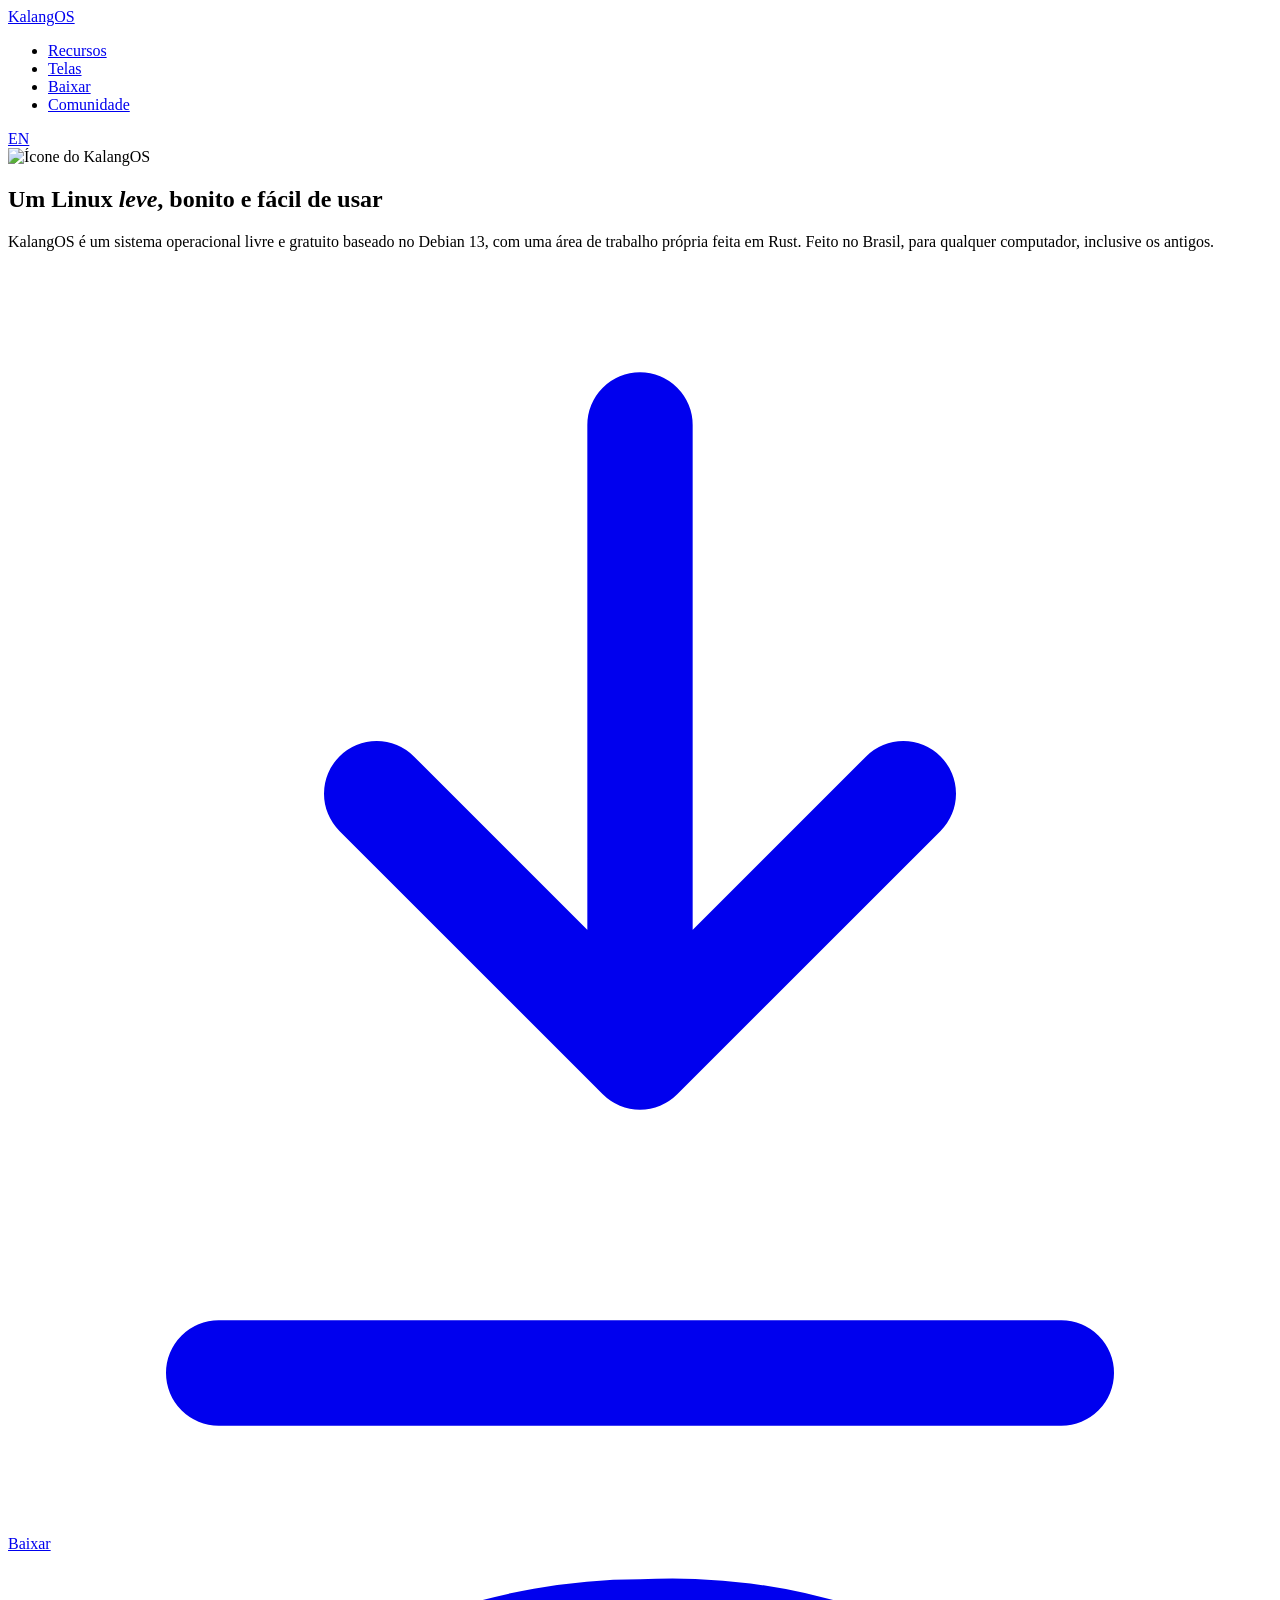
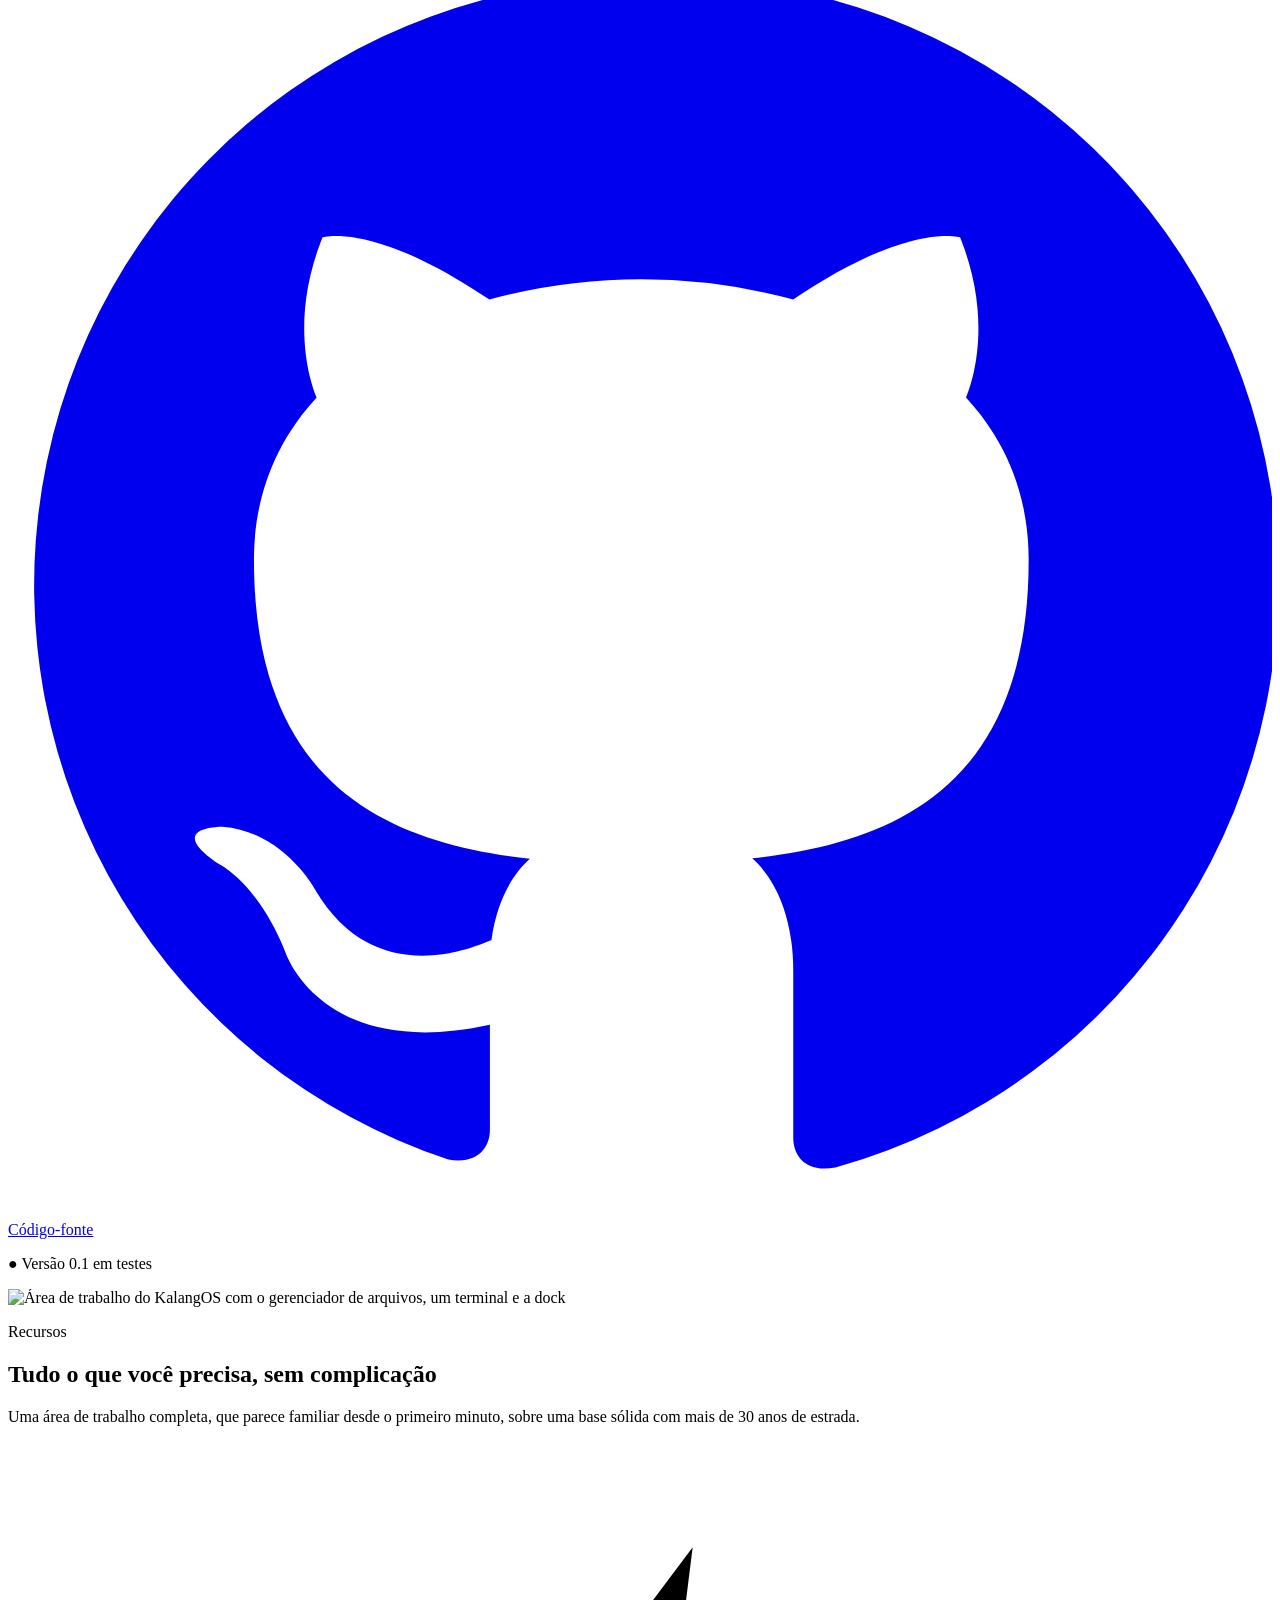
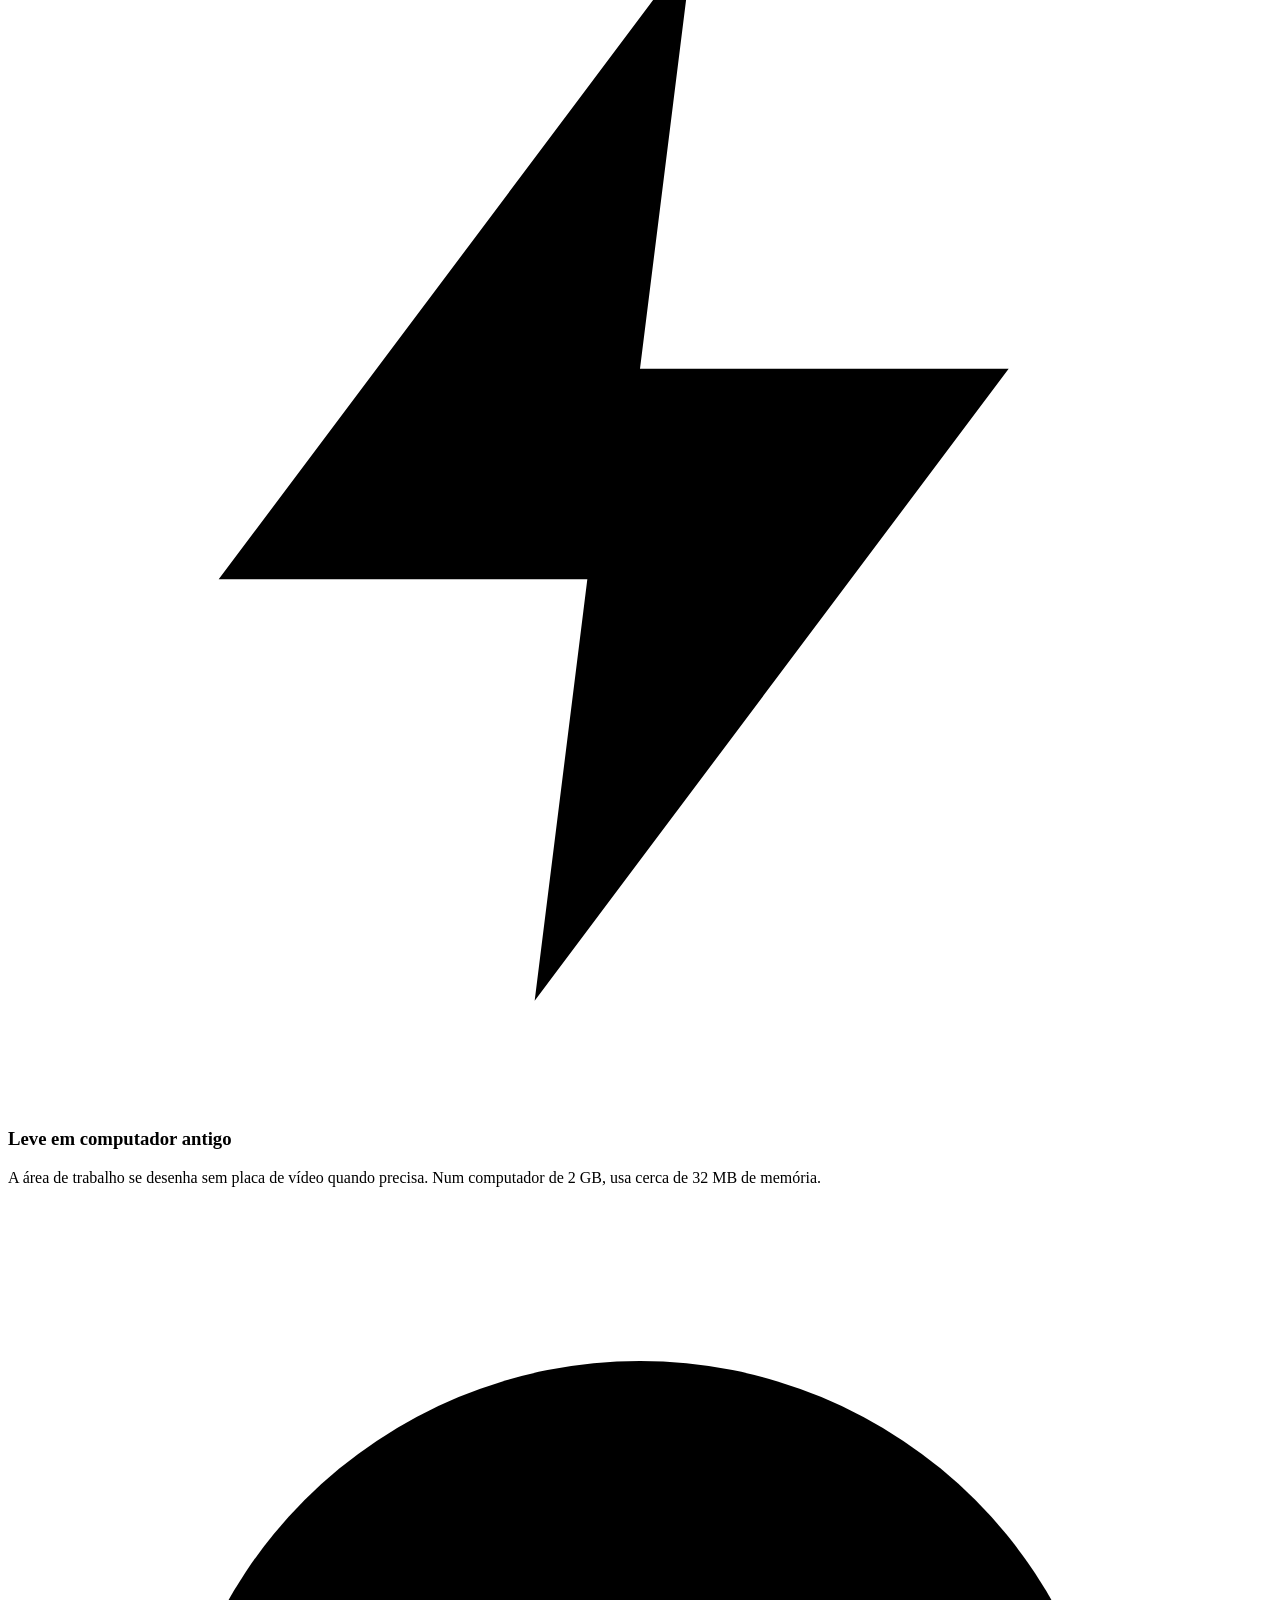
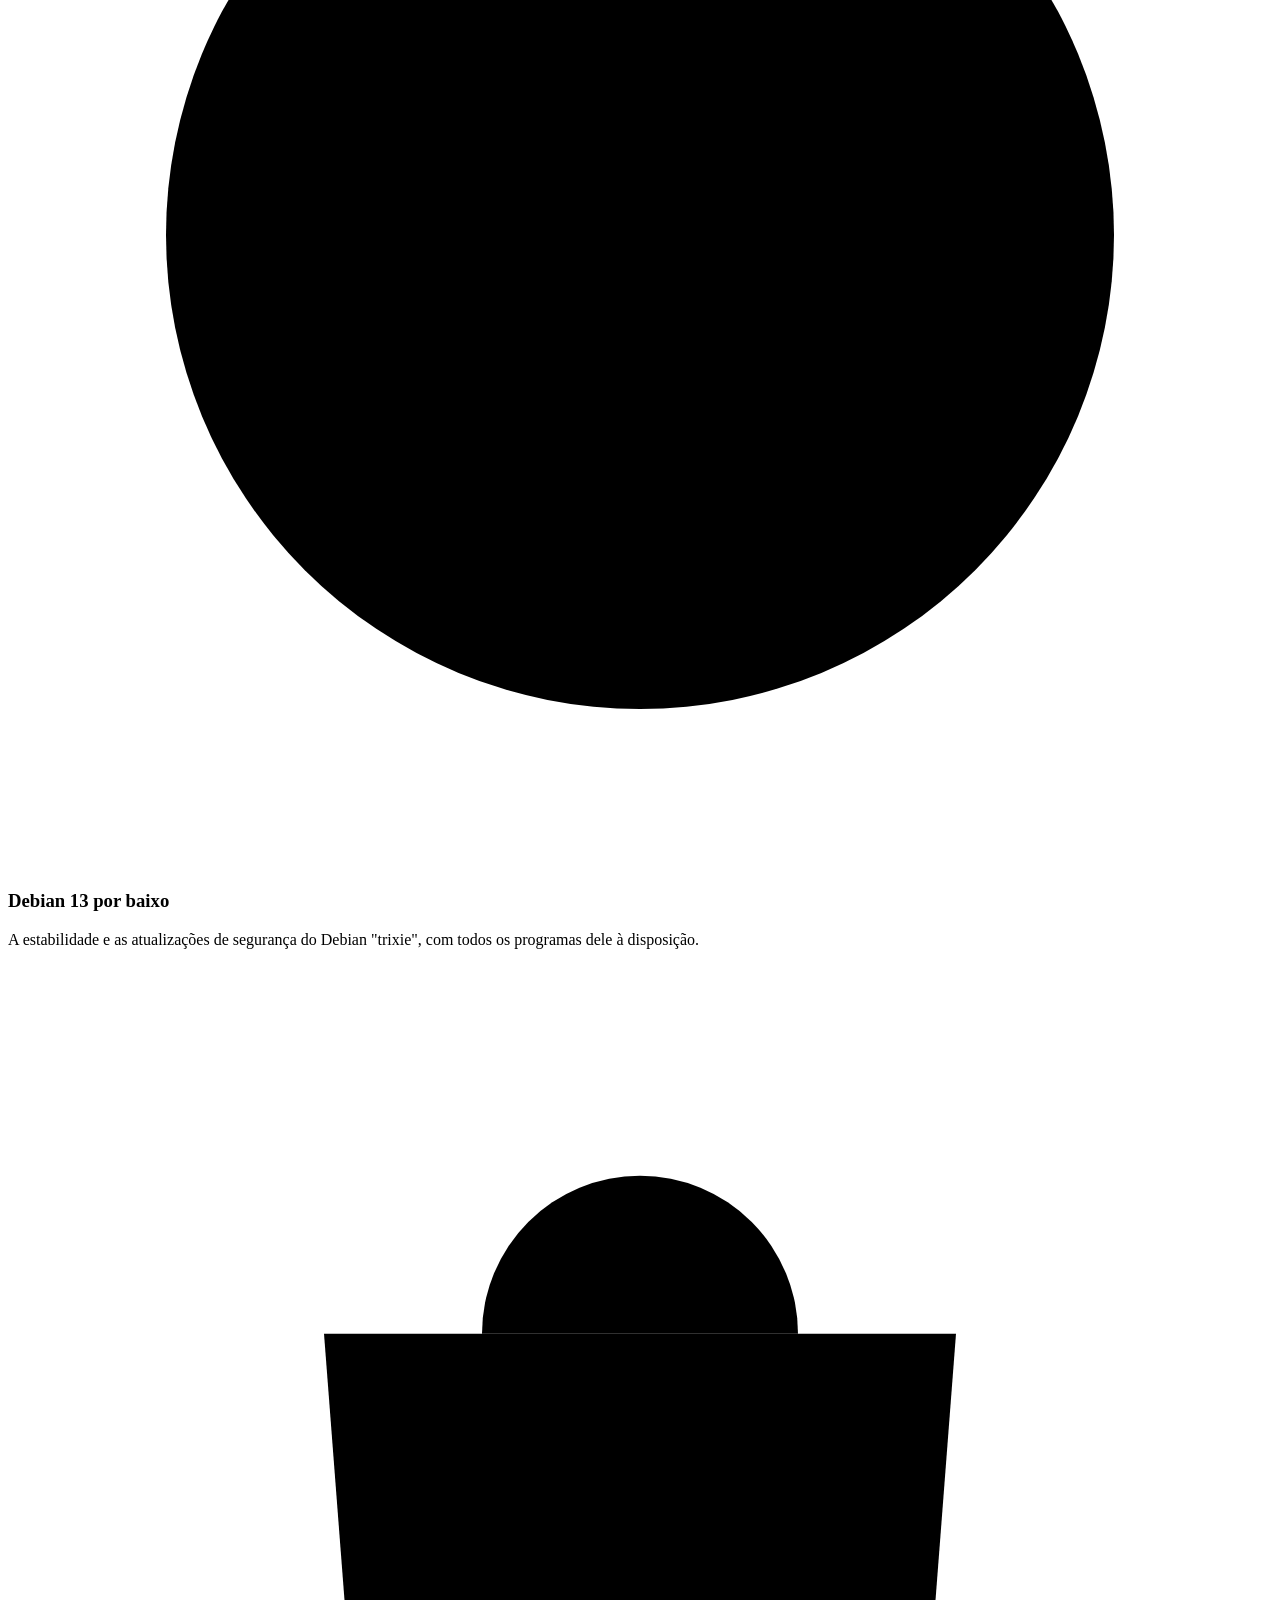
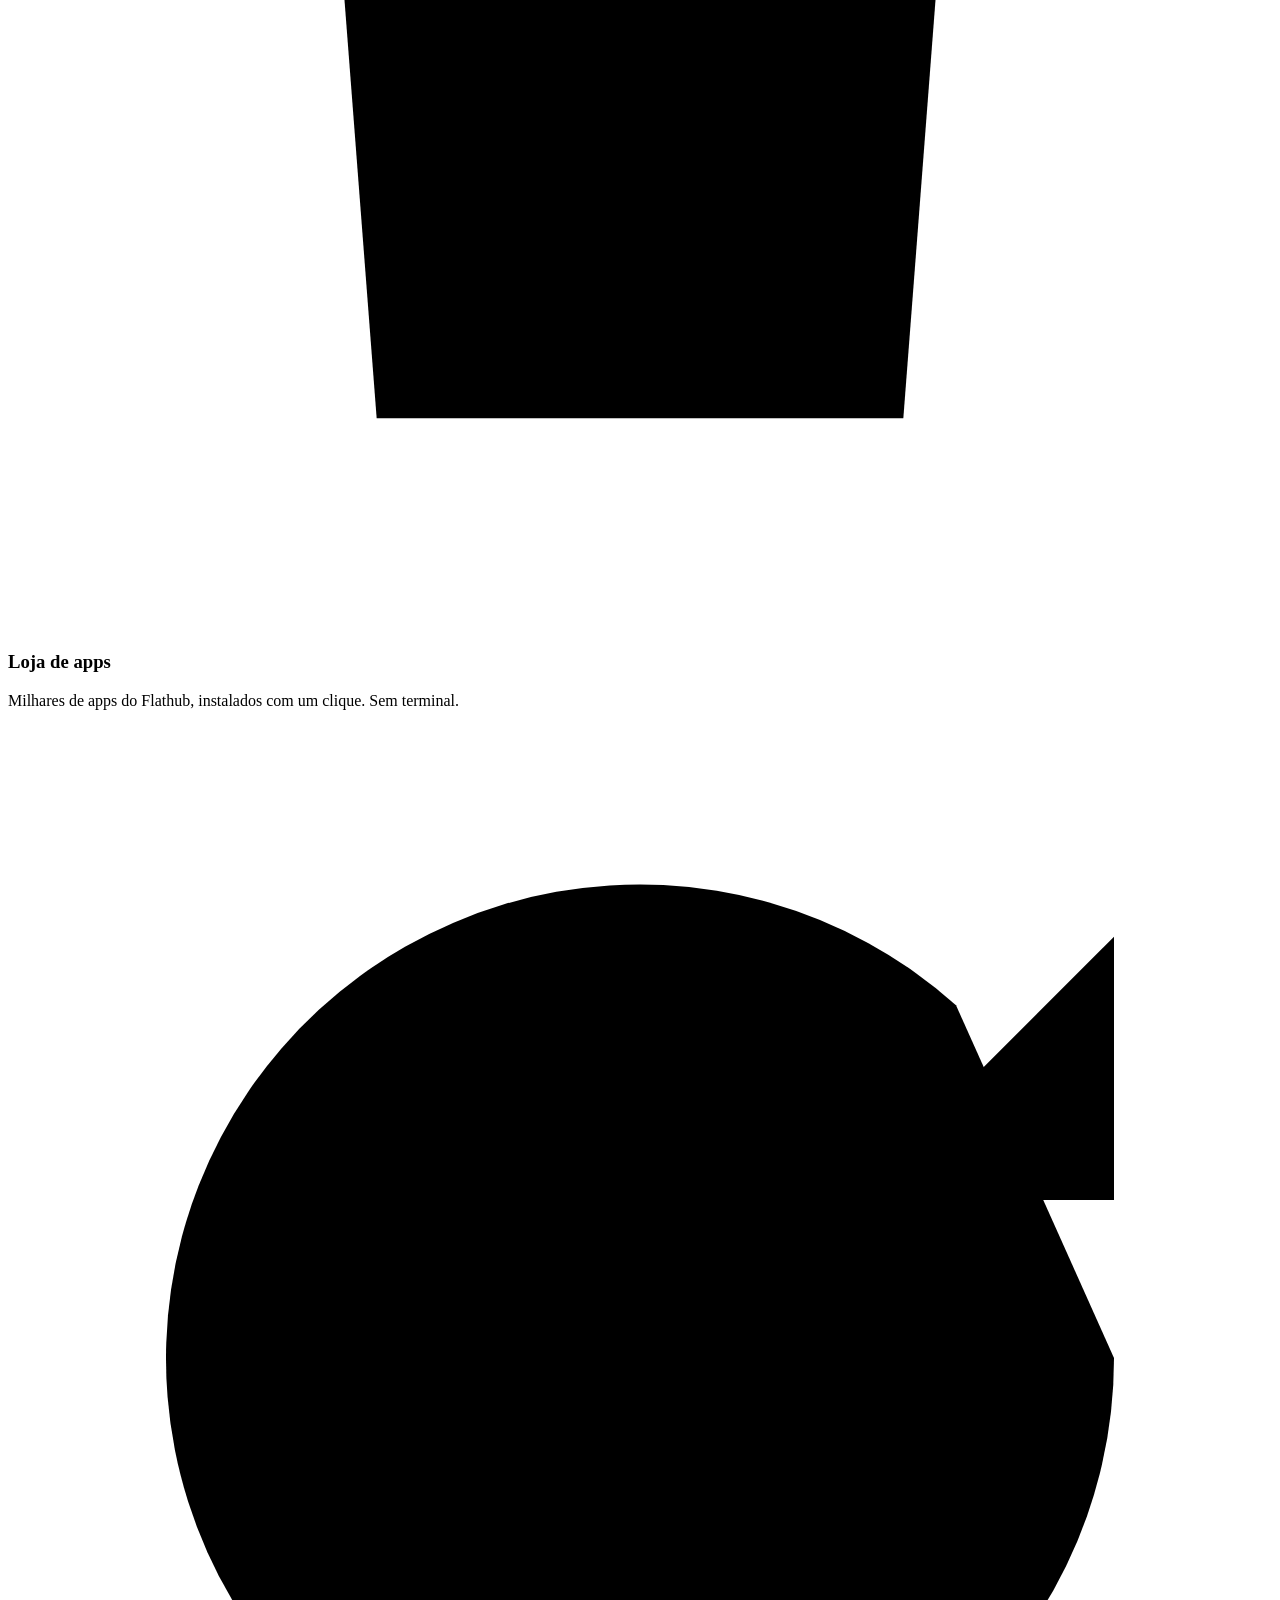
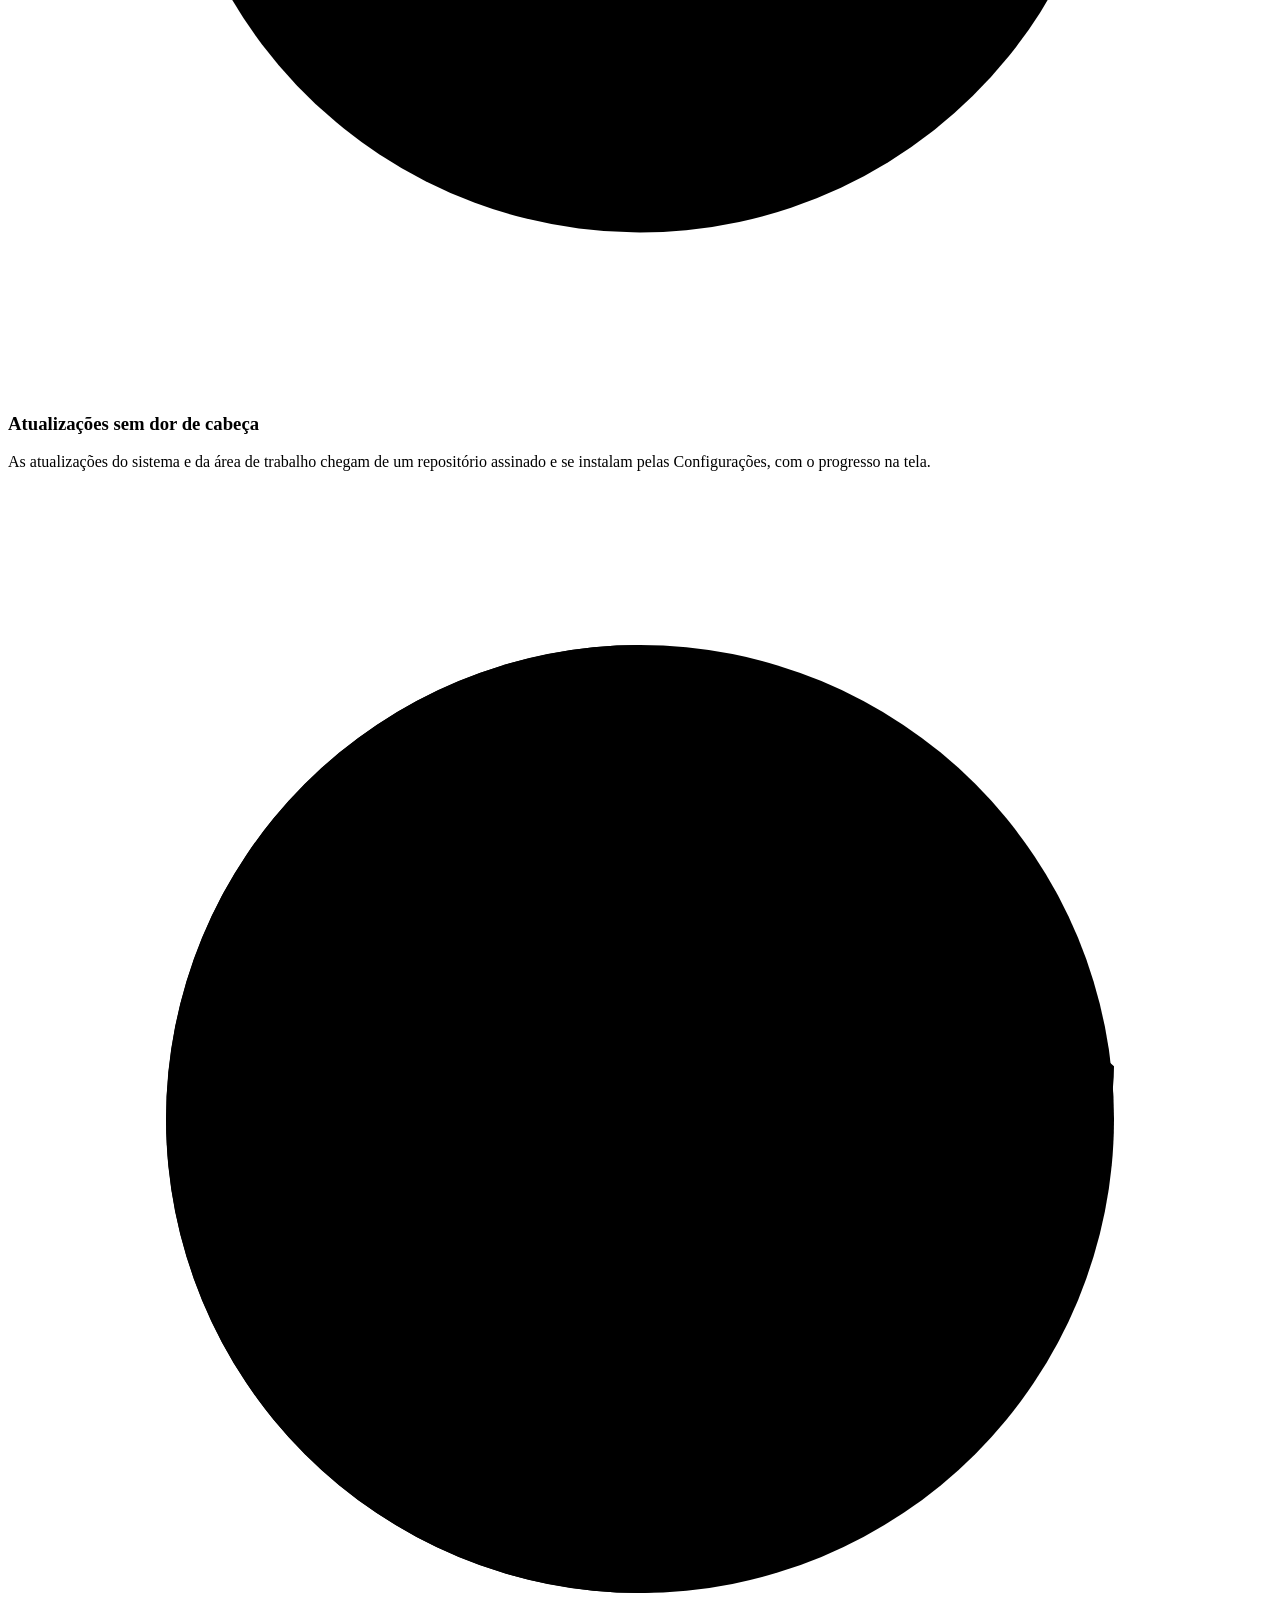
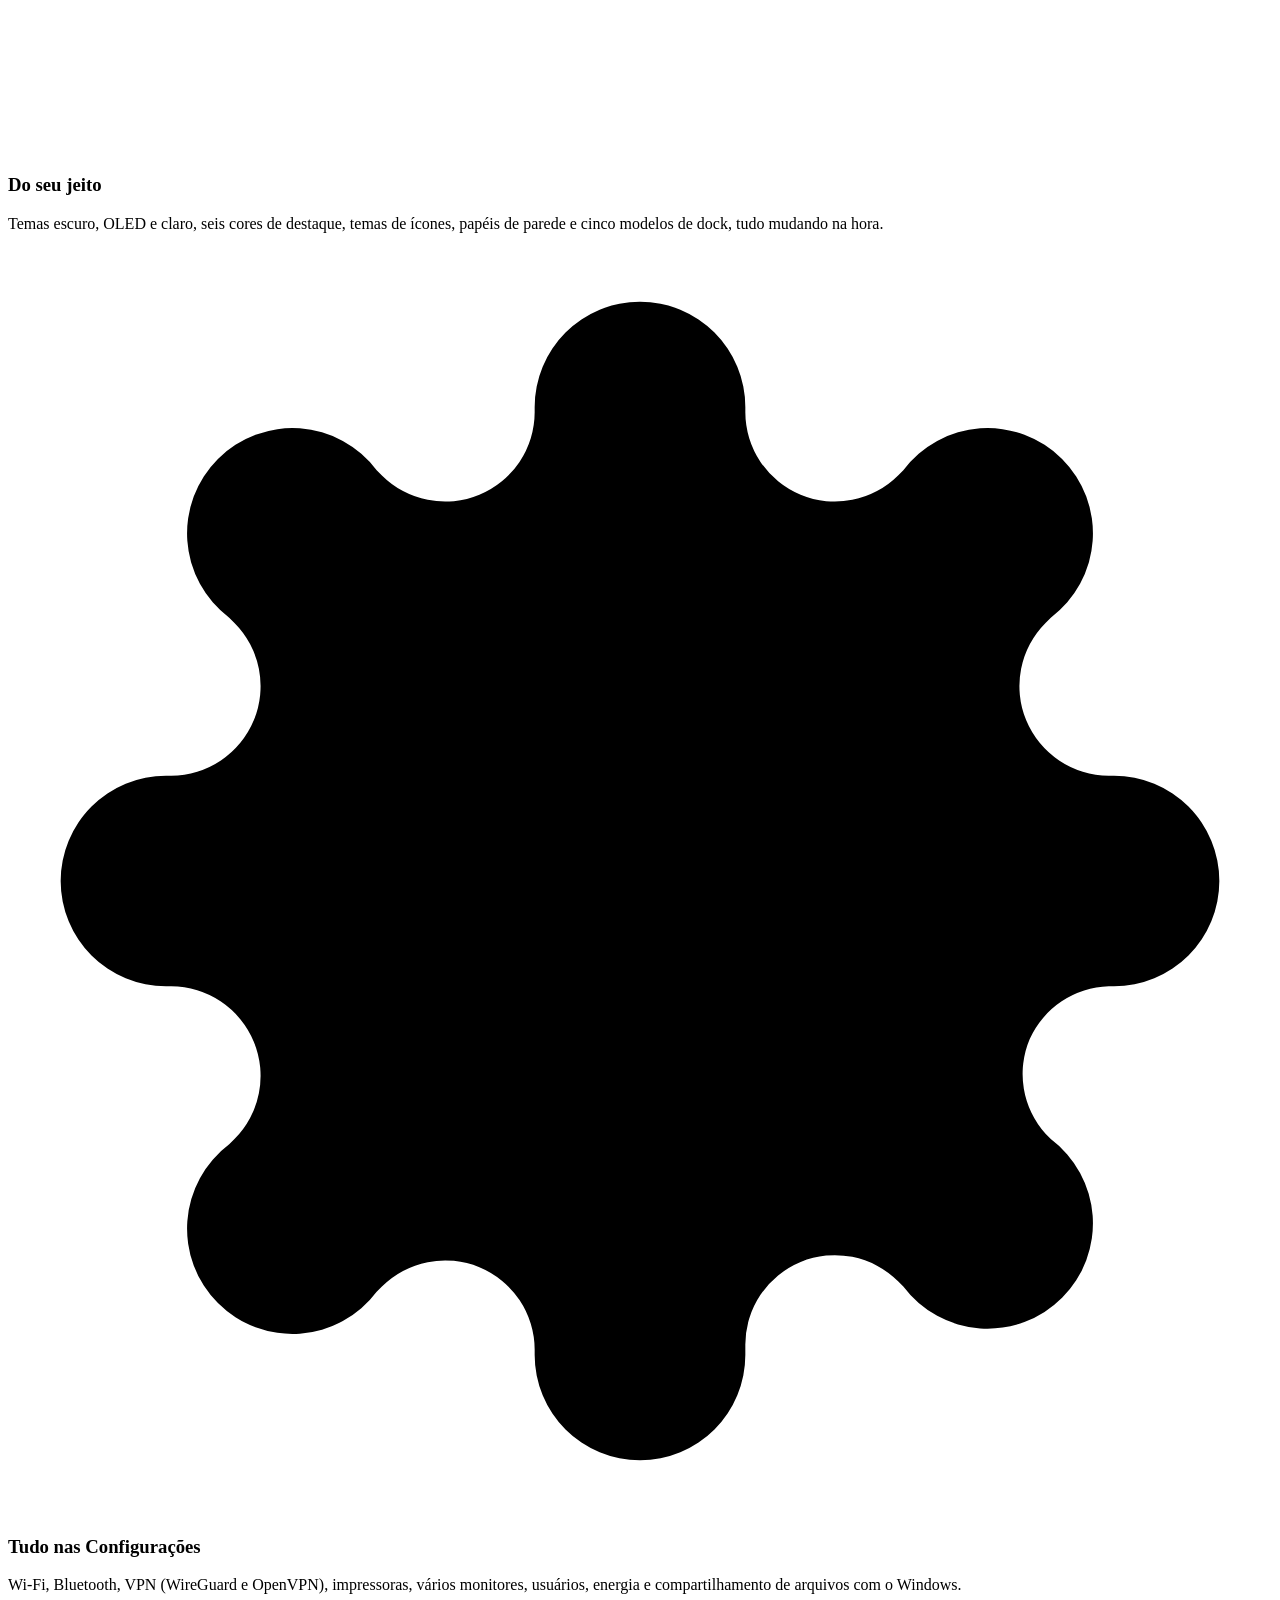
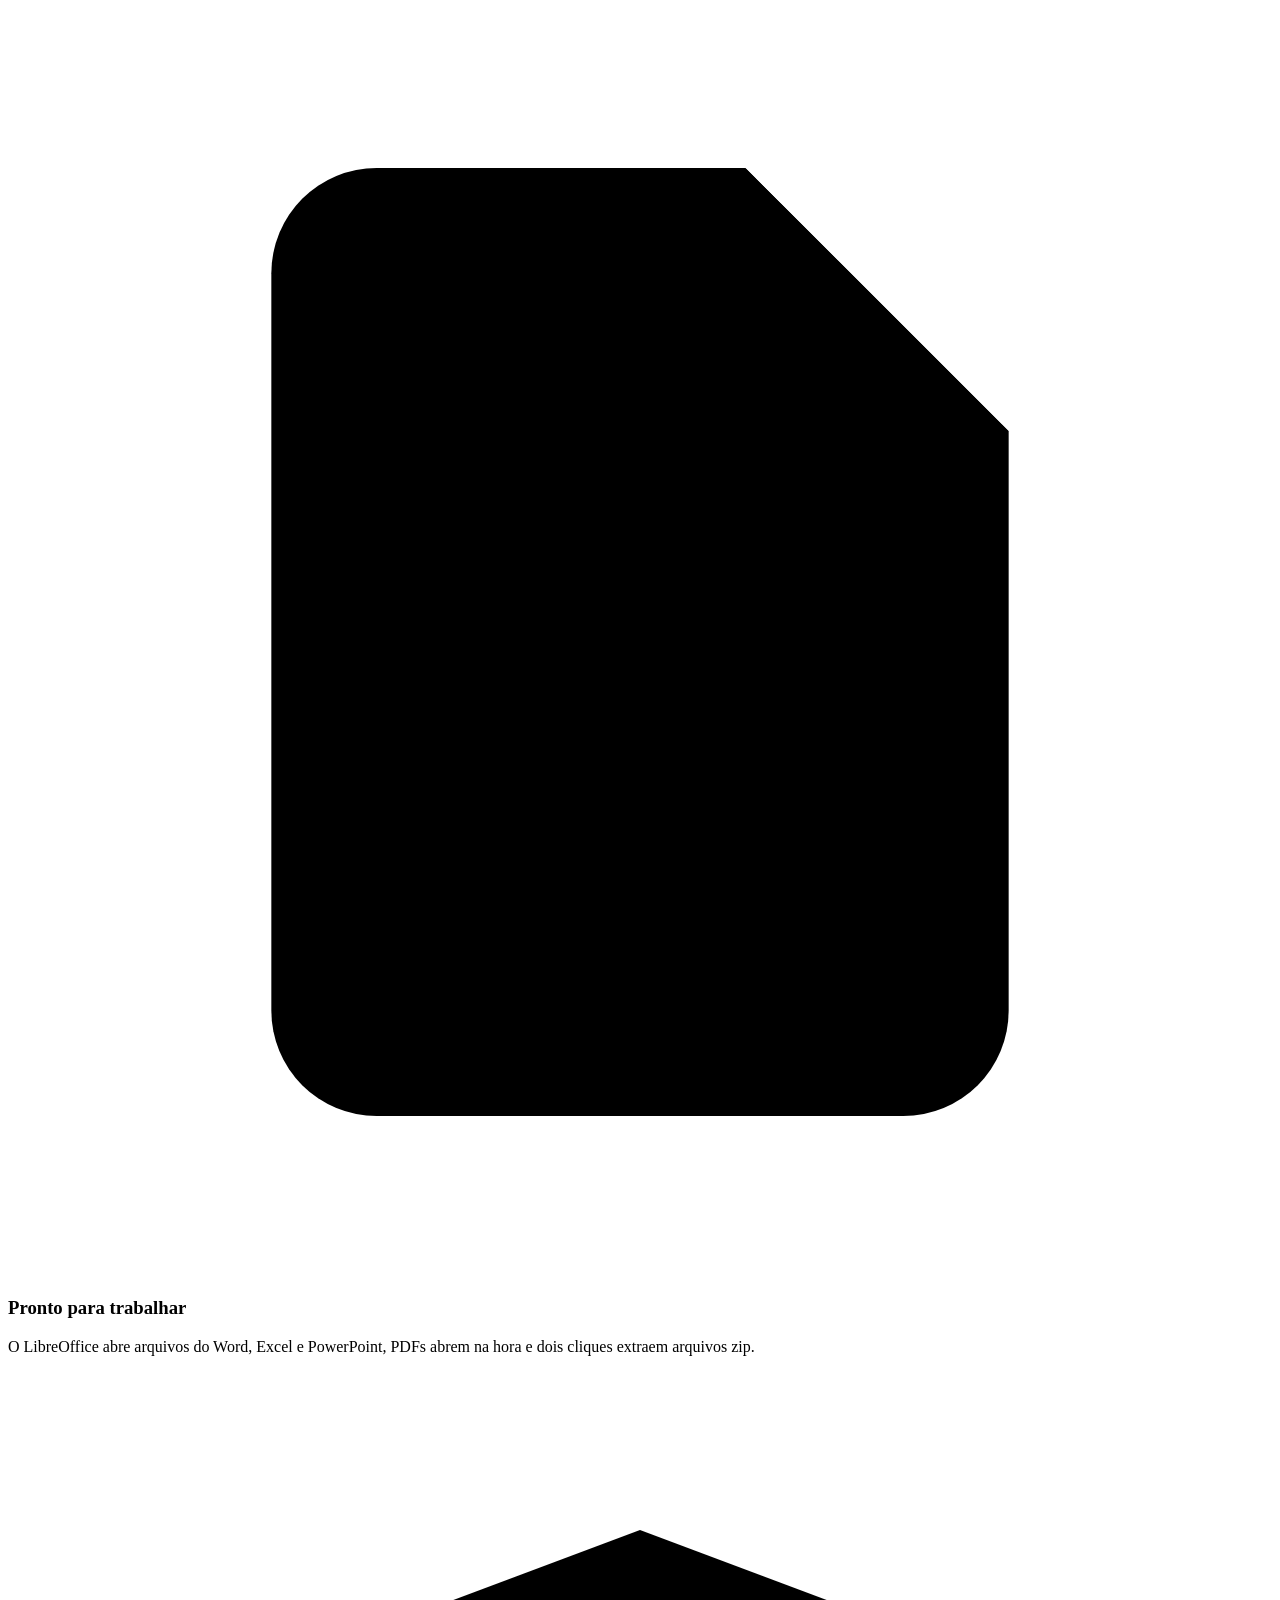
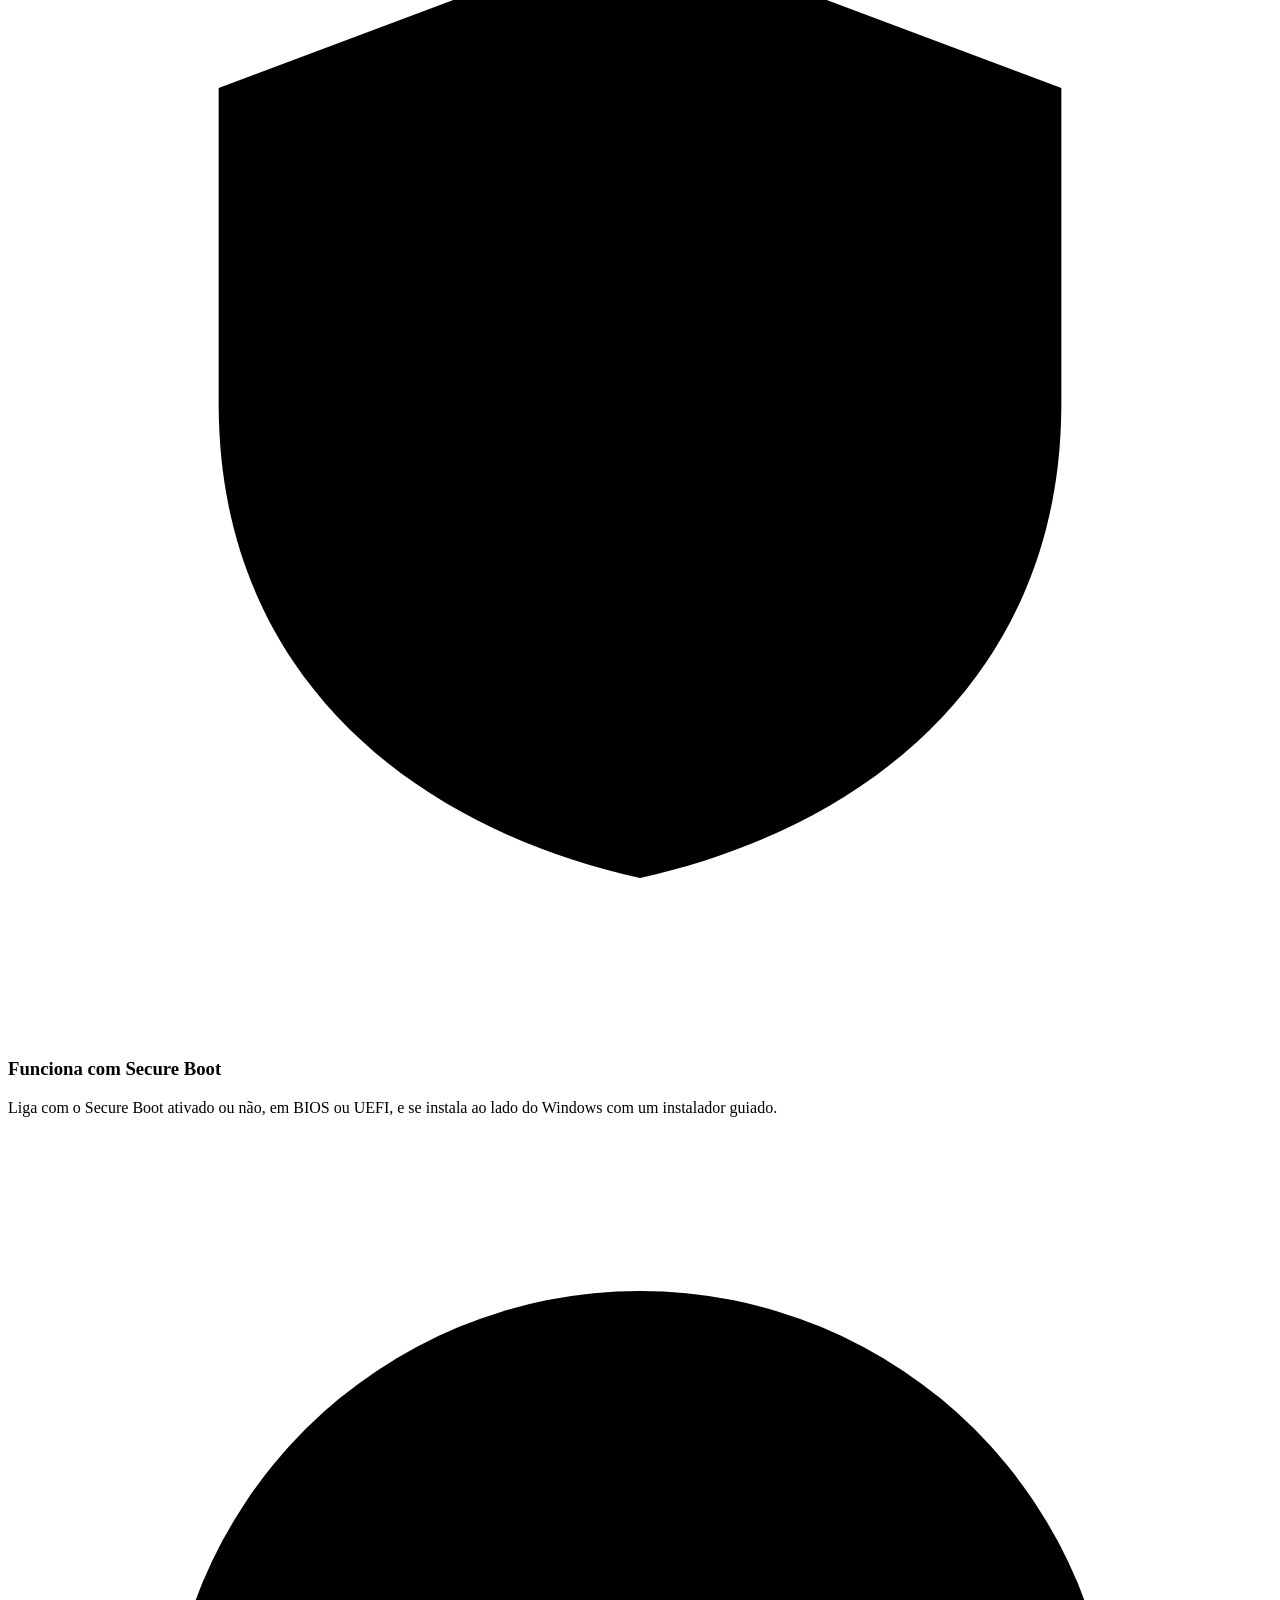
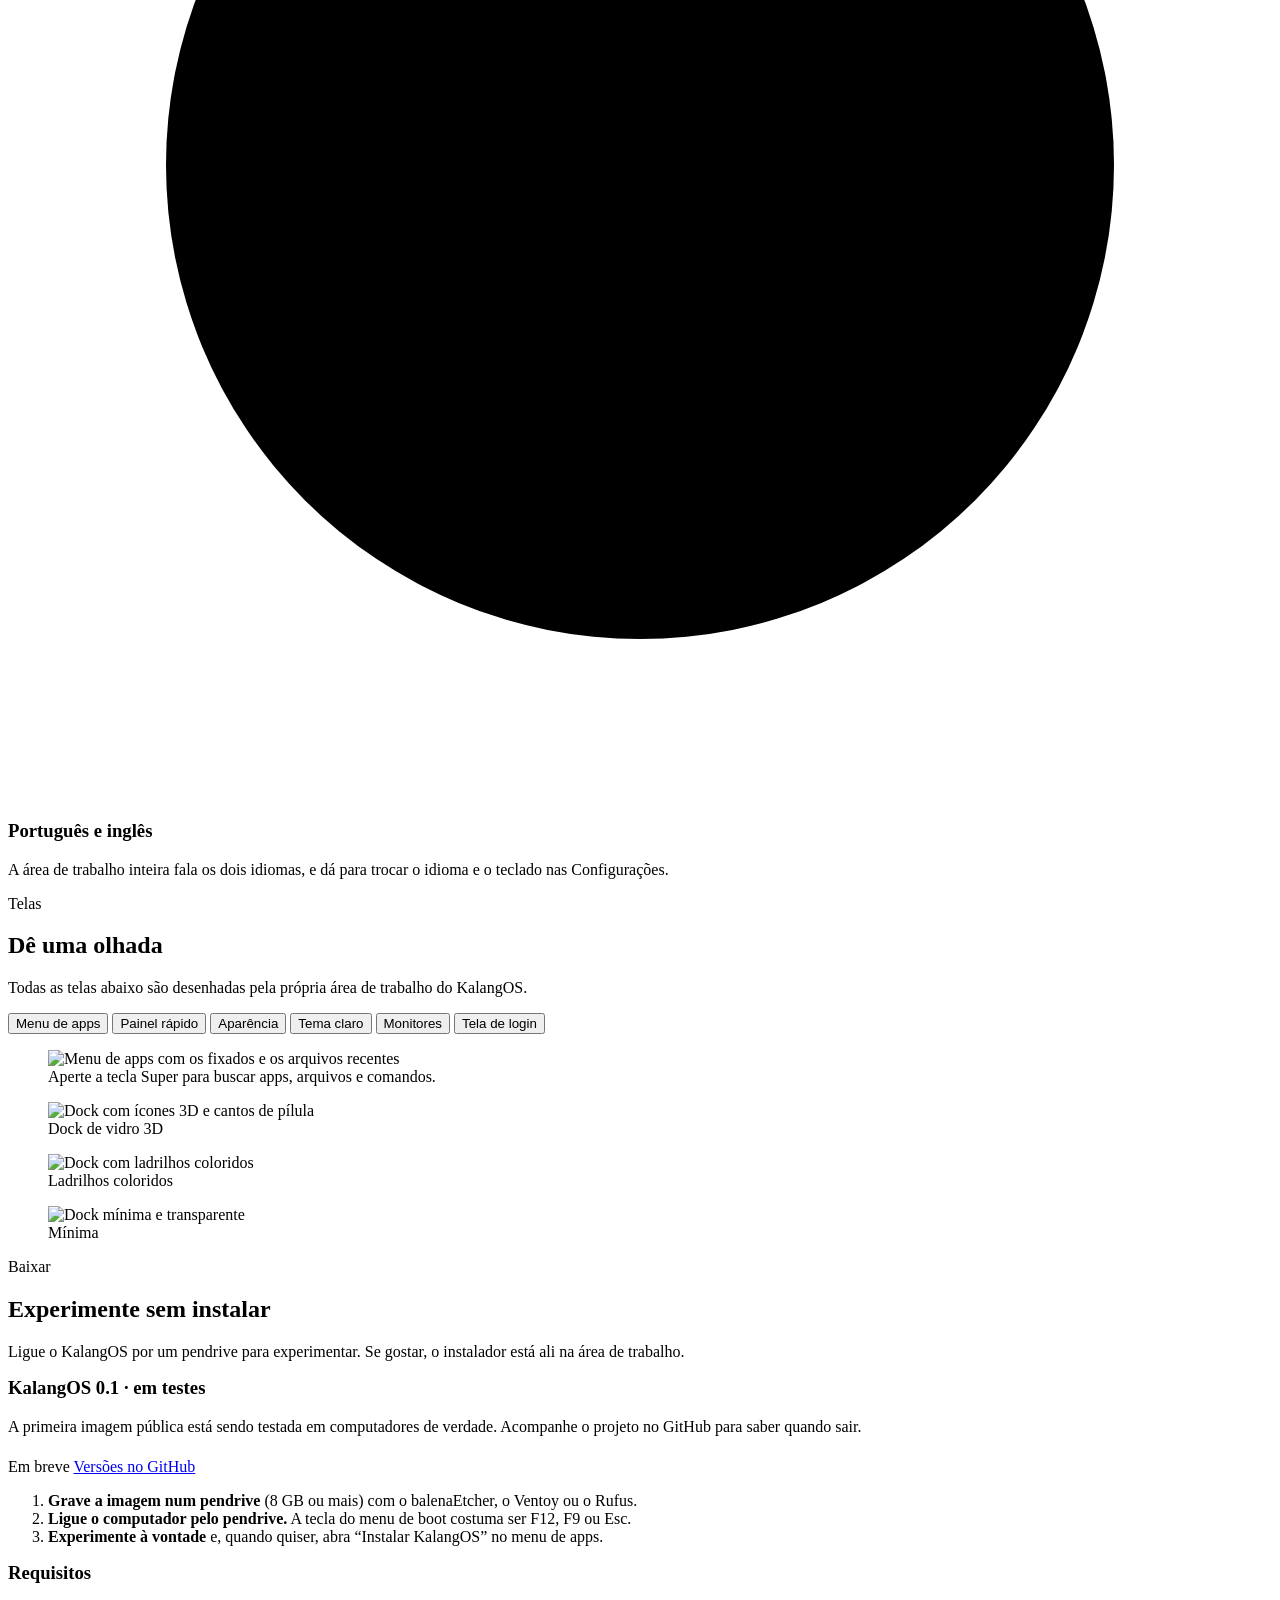
==== public/pt/index.html @ 677460d6 "feat: primeira versão do site (inglês e português) Página única com recursos, capturas, download (em" ====
<!doctype html>
<html lang="pt-BR">
<head>
<meta charset="utf-8">
<meta name="viewport" content="width=device-width, initial-scale=1">
<title>KalangOS: um Linux leve e bonito</title>
<meta name="description" content="KalangOS é um sistema operacional livre e gratuito baseado no Debian 13, com uma área de trabalho própria e rápida feita em Rust. Feito no Brasil, para qualquer computador, inclusive os antigos.">
<link rel="canonical" href="https://kalangos.org/pt/">
<link rel="alternate" hreflang="en" href="https://kalangos.org/">
<link rel="alternate" hreflang="pt-BR" href="https://kalangos.org/pt/">
<link rel="alternate" hreflang="x-default" href="https://kalangos.org/">
<link rel="icon" href="/favicon.ico" sizes="any">
<link rel="icon" type="image/png" href="/assets/img/icon-192.png">
<link rel="apple-touch-icon" href="/assets/img/icon-192.png">
<meta name="theme-color" content="#07090d">
<meta property="og:type" content="website">
<meta property="og:title" content="KalangOS">
<meta property="og:description" content="Um Linux leve e bonito, baseado no Debian 13. Livre e gratuito.">
<meta property="og:image" content="https://kalangos.org/assets/img/og.jpg">
<meta property="og:url" content="https://kalangos.org/pt/">
<meta property="og:locale" content="pt_BR">
<meta name="twitter:card" content="summary_large_image">
<link rel="preload" href="/assets/fonts/Inter-Regular.ttf" as="font" type="font/ttf" crossorigin>
<link rel="stylesheet" href="/assets/css/site.css">
</head>
<body>

<header class="nav">
  <div class="wrap">
    <a class="brand" href="/pt/"><img src="/assets/img/icon-64.png" alt="">KalangOS</a>
    <ul>
      <li><a href="#features">Recursos</a></li>
      <li><a href="#screenshots">Telas</a></li>
      <li><a href="#download">Baixar</a></li>
      <li><a href="#community">Comunidade</a></li>
    </ul>
    <a class="lang" href="/" hreflang="en" lang="en" title="View in English">EN</a>
  </div>
</header>

<main>
<section class="hero">
  <div class="wrap">
    <img class="hero-icon" src="/assets/img/icon-192.png" alt="Ícone do KalangOS" width="88" height="88">
    <h1>Um Linux <em>leve</em>, bonito e fácil de usar</h1>
    <p class="lead">KalangOS é um sistema operacional livre e gratuito baseado no Debian&nbsp;13, com uma área de trabalho própria feita em Rust. Feito no Brasil, para qualquer computador, inclusive os antigos.</p>
    <div class="cta">
      <a class="btn primary" href="#download">
        <svg viewBox="0 0 24 24" fill="none" stroke="currentColor" stroke-width="2" stroke-linecap="round" stroke-linejoin="round" aria-hidden="true"><path d="M12 3v12m0 0l-5-5m5 5l5-5M4 21h16"/></svg>
        Baixar
      </a>
      <a class="btn" href="https://github.com/tiagorodoliv/kalango_os">
        <svg viewBox="0 0 24 24" fill="currentColor" aria-hidden="true"><path d="M12 .5a11.5 11.5 0 0 0-3.64 22.41c.58.1.79-.25.79-.56v-2c-3.2.7-3.88-1.37-3.88-1.37-.52-1.33-1.28-1.69-1.28-1.69-1.04-.71.08-.7.08-.7 1.15.08 1.76 1.19 1.76 1.19 1.03 1.76 2.69 1.25 3.35.96.1-.74.4-1.25.73-1.54-2.55-.29-5.24-1.28-5.24-5.68 0-1.25.45-2.28 1.19-3.08-.12-.29-.52-1.46.11-3.04 0 0 .97-.31 3.17 1.18a11 11 0 0 1 5.77 0c2.2-1.49 3.17-1.18 3.17-1.18.63 1.58.23 2.75.11 3.04.74.8 1.19 1.83 1.19 3.08 0 4.41-2.69 5.39-5.25 5.67.41.36.78 1.06.78 2.14v3.17c0 .31.21.67.8.56A11.5 11.5 0 0 0 12 .5z"/></svg>
        Código-fonte
      </a>
    </div>
    <p class="status"><b>●</b> Versão 0.1 em testes</p>
    <div class="shot"><img src="/assets/img/desktop.webp" alt="Área de trabalho do KalangOS com o gerenciador de arquivos, um terminal e a dock" width="1600" height="1000"></div>
  </div>
</section>

<section id="features">
  <div class="wrap">
    <p class="label">Recursos</p>
    <h2>Tudo o que você precisa, sem complicação</h2>
    <p class="intro">Uma área de trabalho completa, que parece familiar desde o primeiro minuto, sobre uma base sólida com mais de 30 anos de estrada.</p>
    <div class="grid">
      <article class="card">
        <div class="ico"><svg viewBox="0 0 24 24"><path d="M13 2L4 14h7l-1 8 9-12h-7z"/></svg></div>
        <h3>Leve em computador antigo</h3>
        <p>A área de trabalho se desenha sem placa de vídeo quando precisa. Num computador de 2&nbsp;GB, usa cerca de 32&nbsp;MB de memória.</p>
      </article>
      <article class="card" style="--c: var(--pink)">
        <div class="ico"><svg viewBox="0 0 24 24"><circle cx="12" cy="12" r="9"/><path d="M14.5 9.5a3 3 0 1 0 0 5"/></svg></div>
        <h3>Debian 13 por baixo</h3>
        <p>A estabilidade e as atualizações de segurança do Debian "trixie", com todos os programas dele à disposição.</p>
      </article>
      <article class="card" style="--c: var(--amber)">
        <div class="ico"><svg viewBox="0 0 24 24"><path d="M6 7h12l-1 13H7z"/><path d="M9 7a3 3 0 0 1 6 0"/></svg></div>
        <h3>Loja de apps</h3>
        <p>Milhares de apps do Flathub, instalados com um clique. Sem terminal.</p>
      </article>
      <article class="card" style="--c: var(--green)">
        <div class="ico"><svg viewBox="0 0 24 24"><path d="M21 12a9 9 0 1 1-3-6.7"/><path d="M21 4v5h-5"/></svg></div>
        <h3>Atualizações sem dor de cabeça</h3>
        <p>As atualizações do sistema e da área de trabalho chegam de um repositório assinado e se instalam pelas Configurações, com o progresso na tela.</p>
      </article>
      <article class="card" style="--c: var(--purple)">
        <div class="ico"><svg viewBox="0 0 24 24"><circle cx="12" cy="12" r="9"/><path d="M12 3a9 9 0 0 0 0 18c1 0 1.5-.8 1.5-1.5 0-1.5-1-1.5-1-3 0-1 .8-1.5 2-1.5H17a4 4 0 0 0 4-4"/><circle cx="8" cy="11" r="1"/><circle cx="11" cy="7.5" r="1"/><circle cx="15.5" cy="8" r="1"/></svg></div>
        <h3>Do seu jeito</h3>
        <p>Temas escuro, OLED e claro, seis cores de destaque, temas de ícones, papéis de parede e cinco modelos de dock, tudo mudando na hora.</p>
      </article>
      <article class="card" style="--c: var(--blue)">
        <div class="ico"><svg viewBox="0 0 24 24"><circle cx="12" cy="12" r="3"/><path d="M19.4 15a1.7 1.7 0 0 0 .3 1.8l.1.1a2 2 0 1 1-2.8 2.8l-.1-.1a1.7 1.7 0 0 0-2.9 1.2V21a2 2 0 1 1-4 0v-.1a1.7 1.7 0 0 0-2.9-1.2l-.1.1a2 2 0 1 1-2.8-2.8l.1-.1A1.7 1.7 0 0 0 3.1 14H3a2 2 0 1 1 0-4h.1a1.7 1.7 0 0 0 1.2-2.9l-.1-.1a2 2 0 1 1 2.8-2.8l.1.1A1.7 1.7 0 0 0 10 3.1V3a2 2 0 1 1 4 0v.1a1.7 1.7 0 0 0 2.9 1.2l.1-.1a2 2 0 1 1 2.8 2.8l-.1.1A1.7 1.7 0 0 0 20.9 10H21a2 2 0 1 1 0 4h-.1a1.7 1.7 0 0 0-1.5 1z"/></svg></div>
        <h3>Tudo nas Configurações</h3>
        <p>Wi-Fi, Bluetooth, VPN (WireGuard e OpenVPN), impressoras, vários monitores, usuários, energia e compartilhamento de arquivos com o Windows.</p>
      </article>
      <article class="card">
        <div class="ico"><svg viewBox="0 0 24 24"><path d="M14 3H7a2 2 0 0 0-2 2v14a2 2 0 0 0 2 2h10a2 2 0 0 0 2-2V8z"/><path d="M14 3v5h5M9 13h6M9 17h6"/></svg></div>
        <h3>Pronto para trabalhar</h3>
        <p>O LibreOffice abre arquivos do Word, Excel e PowerPoint, PDFs abrem na hora e dois cliques extraem arquivos zip.</p>
      </article>
      <article class="card" style="--c: var(--green)">
        <div class="ico"><svg viewBox="0 0 24 24"><path d="M12 3l8 3v6c0 5-3.5 8-8 9-4.5-1-8-4-8-9V6z"/><path d="M9 12l2 2 4-4"/></svg></div>
        <h3>Funciona com Secure Boot</h3>
        <p>Liga com o Secure Boot ativado ou não, em BIOS ou UEFI, e se instala ao lado do Windows com um instalador guiado.</p>
      </article>
      <article class="card" style="--c: var(--amber)">
        <div class="ico"><svg viewBox="0 0 24 24"><circle cx="12" cy="12" r="9"/><path d="M3 12h18M12 3c2.5 2.5 3.5 5.5 3.5 9s-1 6.5-3.5 9c-2.5-2.5-3.5-5.5-3.5-9s1-6.5 3.5-9z"/></svg></div>
        <h3>Português e inglês</h3>
        <p>A área de trabalho inteira fala os dois idiomas, e dá para trocar o idioma e o teclado nas Configurações.</p>
      </article>
    </div>
  </div>
</section>

<section id="screenshots">
  <div class="wrap">
    <p class="label">Telas</p>
    <h2>Dê uma olhada</h2>
    <p class="intro">Todas as telas abaixo são desenhadas pela própria área de trabalho do KalangOS.</p>
    <div class="tabs" role="tablist" aria-label="Telas">
      <button role="tab" aria-selected="true" aria-controls="g-launcher">Menu de apps</button>
      <button role="tab" aria-selected="false" aria-controls="g-quick">Painel rápido</button>
      <button role="tab" aria-selected="false" aria-controls="g-appearance">Aparência</button>
      <button role="tab" aria-selected="false" aria-controls="g-light">Tema claro</button>
      <button role="tab" aria-selected="false" aria-controls="g-displays">Monitores</button>
      <button role="tab" aria-selected="false" aria-controls="g-login">Tela de login</button>
    </div>
    <div class="gallery">
      <figure id="g-launcher" role="tabpanel"><div class="shot"><img src="/assets/img/launcher.webp" alt="Menu de apps com os fixados e os arquivos recentes" width="1600" height="1000" loading="lazy"></div><figcaption>Aperte a tecla Super para buscar apps, arquivos e comandos.</figcaption></figure>
      <figure id="g-quick" role="tabpanel" hidden><div class="shot"><img src="/assets/img/quick-settings.webp" alt="Painel rápido" width="1600" height="1000" loading="lazy"></div><figcaption>Volume, brilho, Wi-Fi, Bluetooth e energia a um clique da barra superior.</figcaption></figure>
      <figure id="g-appearance" role="tabpanel" hidden><div class="shot"><img src="/assets/img/appearance.webp" alt="Configurações de aparência" width="1600" height="1000" loading="lazy"></div><figcaption>Temas, cores de destaque e papéis de parede mudam o sistema inteiro na hora.</figcaption></figure>
      <figure id="g-light" role="tabpanel" hidden><div class="shot"><img src="/assets/img/light.webp" alt="Área de trabalho com o tema claro e destaque roxo" width="1600" height="1000" loading="lazy"></div><figcaption>Prefere claro? O tema claro está a um clique.</figcaption></figure>
      <figure id="g-displays" role="tabpanel" hidden><div class="shot"><img src="/assets/img/displays.webp" alt="Configurações de monitores com duas telas" width="1600" height="1000" loading="lazy"></div><figcaption>Arrume vários monitores arrastando. Se a tela apagar, a mudança volta sozinha.</figcaption></figure>
      <figure id="g-login" role="tabpanel" hidden><div class="shot"><img src="/assets/img/login.webp" alt="Tela de login" width="1600" height="1000" loading="lazy"></div><figcaption>Uma tela de login no mesmo estilo do resto do sistema.</figcaption></figure>
    </div>
    <div class="docks">
      <figure><img src="/assets/img/dock-3d.webp" alt="Dock com ícones 3D e cantos de pílula" loading="lazy"><figcaption>Dock de vidro 3D</figcaption></figure>
      <figure><img src="/assets/img/dock-tiles.webp" alt="Dock com ladrilhos coloridos" loading="lazy"><figcaption>Ladrilhos coloridos</figcaption></figure>
      <figure><img src="/assets/img/dock-minimal.webp" alt="Dock mínima e transparente" loading="lazy"><figcaption>Mínima</figcaption></figure>
    </div>
  </div>
</section>

<section id="download">
  <div class="wrap">
    <p class="label">Baixar</p>
    <h2>Experimente sem instalar</h2>
    <p class="intro">Ligue o KalangOS por um pendrive para experimentar. Se gostar, o instalador está ali na área de trabalho.</p>
    <div class="download">
      <div class="card">
        <h3 style="margin-top:0">KalangOS 0.1 <span style="color:var(--amber);font:400 13px var(--mono)">· em testes</span></h3>
        <p style="color:var(--muted);margin:0 0 22px">A primeira imagem pública está sendo testada em computadores de verdade. Acompanhe o projeto no GitHub para saber quando sair.</p>
        <div class="cta" style="justify-content:flex-start">
          <a class="btn primary" aria-disabled="true">Em breve</a>
          <a class="btn" href="https://github.com/tiagorodoliv/kalango_os/releases">Versões no GitHub</a>
        </div>
        <ol class="steps">
          <li><b>Grave a imagem num pendrive</b> (8&nbsp;GB ou mais) com o balenaEtcher, o Ventoy ou o Rufus.</li>
          <li><b>Ligue o computador pelo pendrive.</b> A tecla do menu de boot costuma ser F12, F9 ou Esc.</li>
          <li><b>Experimente à vontade</b> e, quando quiser, abra “Instalar KalangOS” no menu de apps.</li>
        </ol>
      </div>
      <div class="card">
        <h3 style="margin-top:0">Requisitos</h3>
        <ul class="req">
          <li>Processador <span>64 bits (x86-64)</span></li>
          <li>Memória <span>2 GB (4 GB recomendado)</span></li>
          <li>Disco <span>20 GB</span></li>
          <li>Firmware <span>BIOS ou UEFI, com ou sem Secure Boot</span></li>
          <li>Vídeo <span>Qualquer um; não precisa de placa 3D</span></li>
        </ul>
      </div>
    </div>
  </div>
</section>

<section id="community" class="community">
  <div class="wrap">
    <p class="label">Comunidade</p>
    <h2>Feito às claras</h2>
    <p class="intro">O KalangOS é software livre, sob a GPL. Cada relato de bug, ideia e linha de código ajuda.</p>
    <div class="grid">
      <article class="card" style="--c: var(--pink)">
        <div class="ico"><svg viewBox="0 0 24 24"><path d="M8 6V4m8 2V4M7 9h10v5a5 5 0 0 1-10 0z"/><path d="M3 13h4m10 0h4M4 7l3 2m13-2l-3 2M4 19l3-2m13 2l-3-2"/></svg></div>
        <h3>Relatar um bug</h3>
        <p>Algo deu errado? Conte o que aconteceu e em qual computador.</p>
        <a class="more" href="https://github.com/tiagorodoliv/kalango_os/issues/new/choose">Abrir um relato →</a>
      </article>
      <article class="card">
        <div class="ico"><svg viewBox="0 0 24 24"><path d="M21 12a8 8 0 0 1-11.6 7.1L4 20l1-4.6A8 8 0 1 1 21 12z"/></svg></div>
        <h3>Ideias e dúvidas</h3>
        <p>Sugira recursos, peça ajuda e conte como você usa o KalangOS.</p>
        <a class="more" href="https://github.com/tiagorodoliv/kalango_os/discussions">Participar das discussões →</a>
      </article>
      <article class="card" style="--c: var(--purple)">
        <div class="ico"><svg viewBox="0 0 24 24"><path d="M16 18l6-6-6-6M8 6l-6 6 6 6"/></svg></div>
        <h3>Contribuir</h3>
        <p>Código em Rust e Slint, traduções e testes em computadores diferentes são todos bem-vindos.</p>
        <a class="more" href="https://github.com/tiagorodoliv/kalango_os/blob/main/CONTRIBUTING.md">Ler o guia →</a>
      </article>
    </div>
  </div>
</section>
</main>

<footer>
  <div class="wrap">
    <div>
      <p>© 2026 Projeto KalangOS. Software distribuído sob a GNU GPL 3.0 ou posterior.</p>
      <p>KalangOS e seu logotipo são marcas do projeto. Debian é marca registrada da Software in the Public Interest, Inc. O KalangOS não é afiliado ao projeto Debian.</p>
    </div>
    <nav aria-label="Rodapé">
      <a href="https://github.com/tiagorodoliv/kalango_os">GitHub</a>
      <a href="https://github.com/tiagorodoliv/kalango_os/blob/main/TRADEMARKS.md">Marca</a>
      <a href="/" hreflang="en">English</a>
    </nav>
  </div>
</footer>

<script src="/assets/js/site.js" defer></script>
</body>
</html>
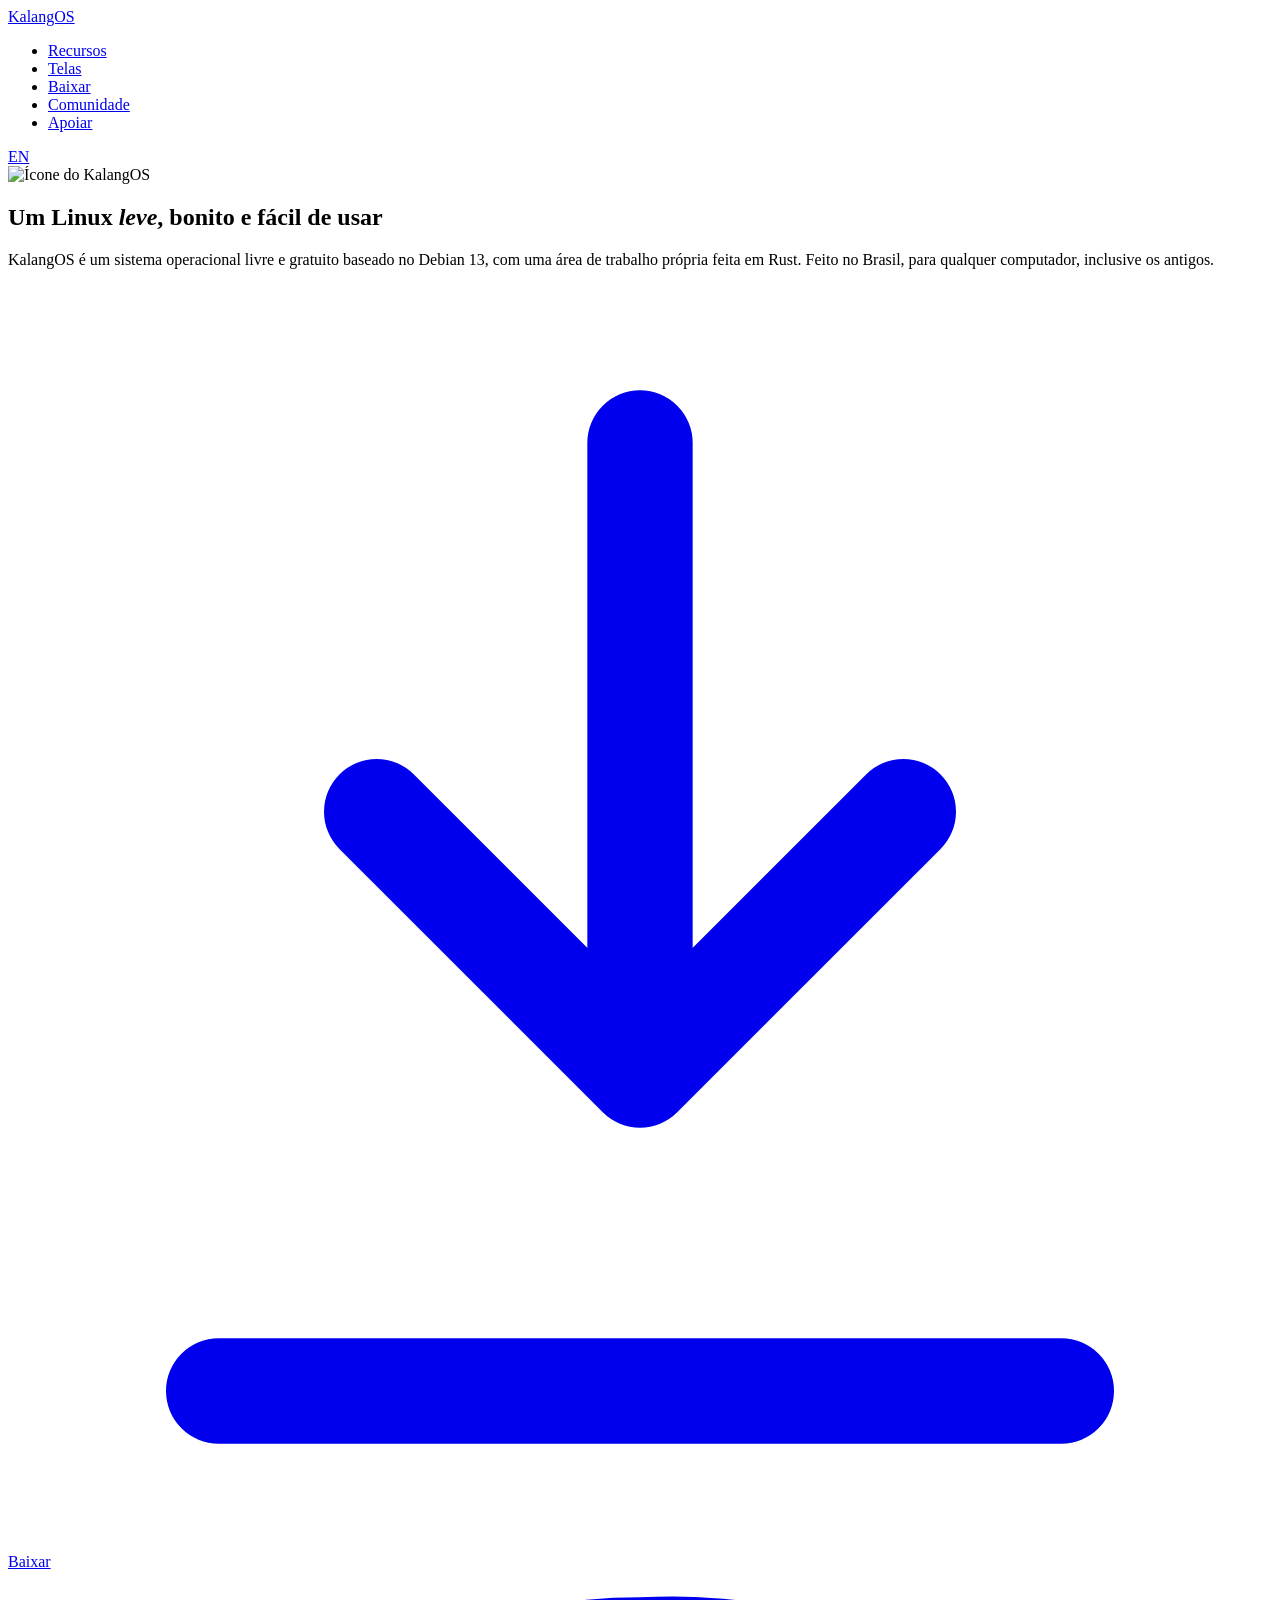
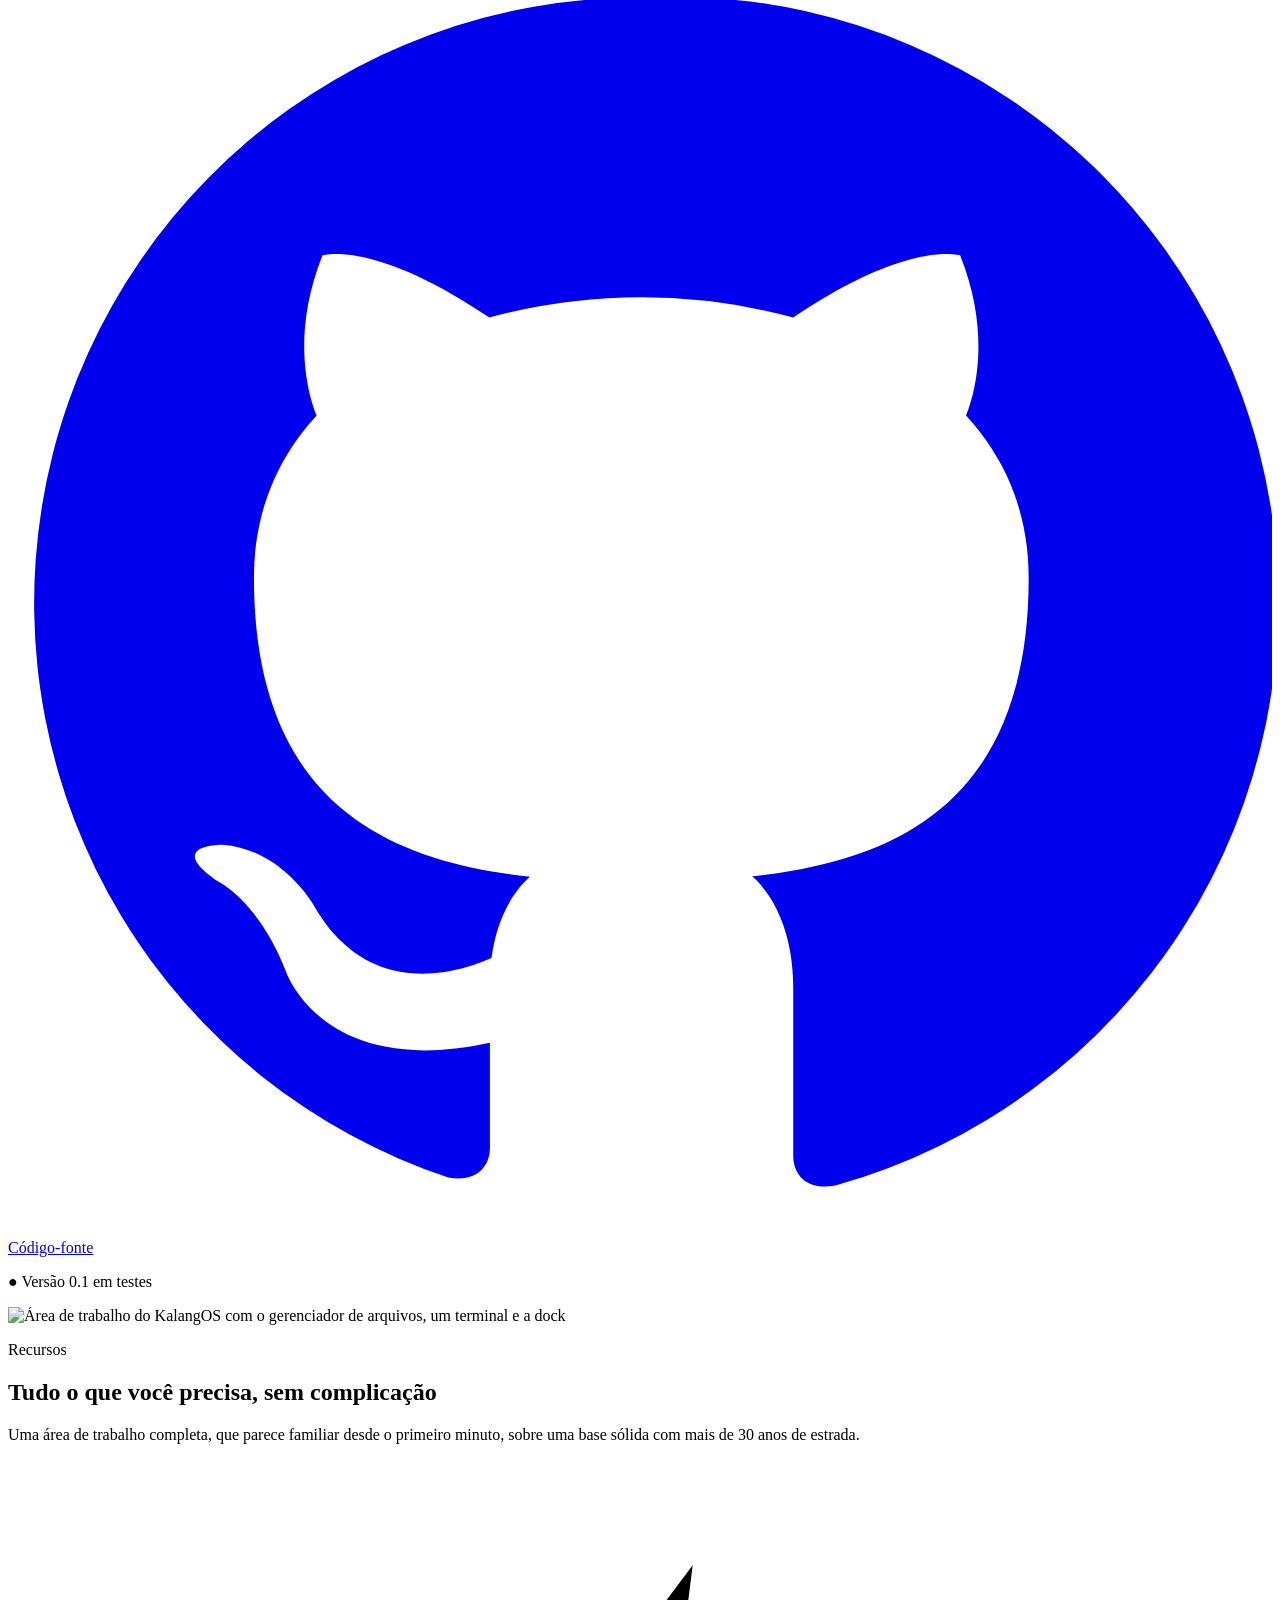
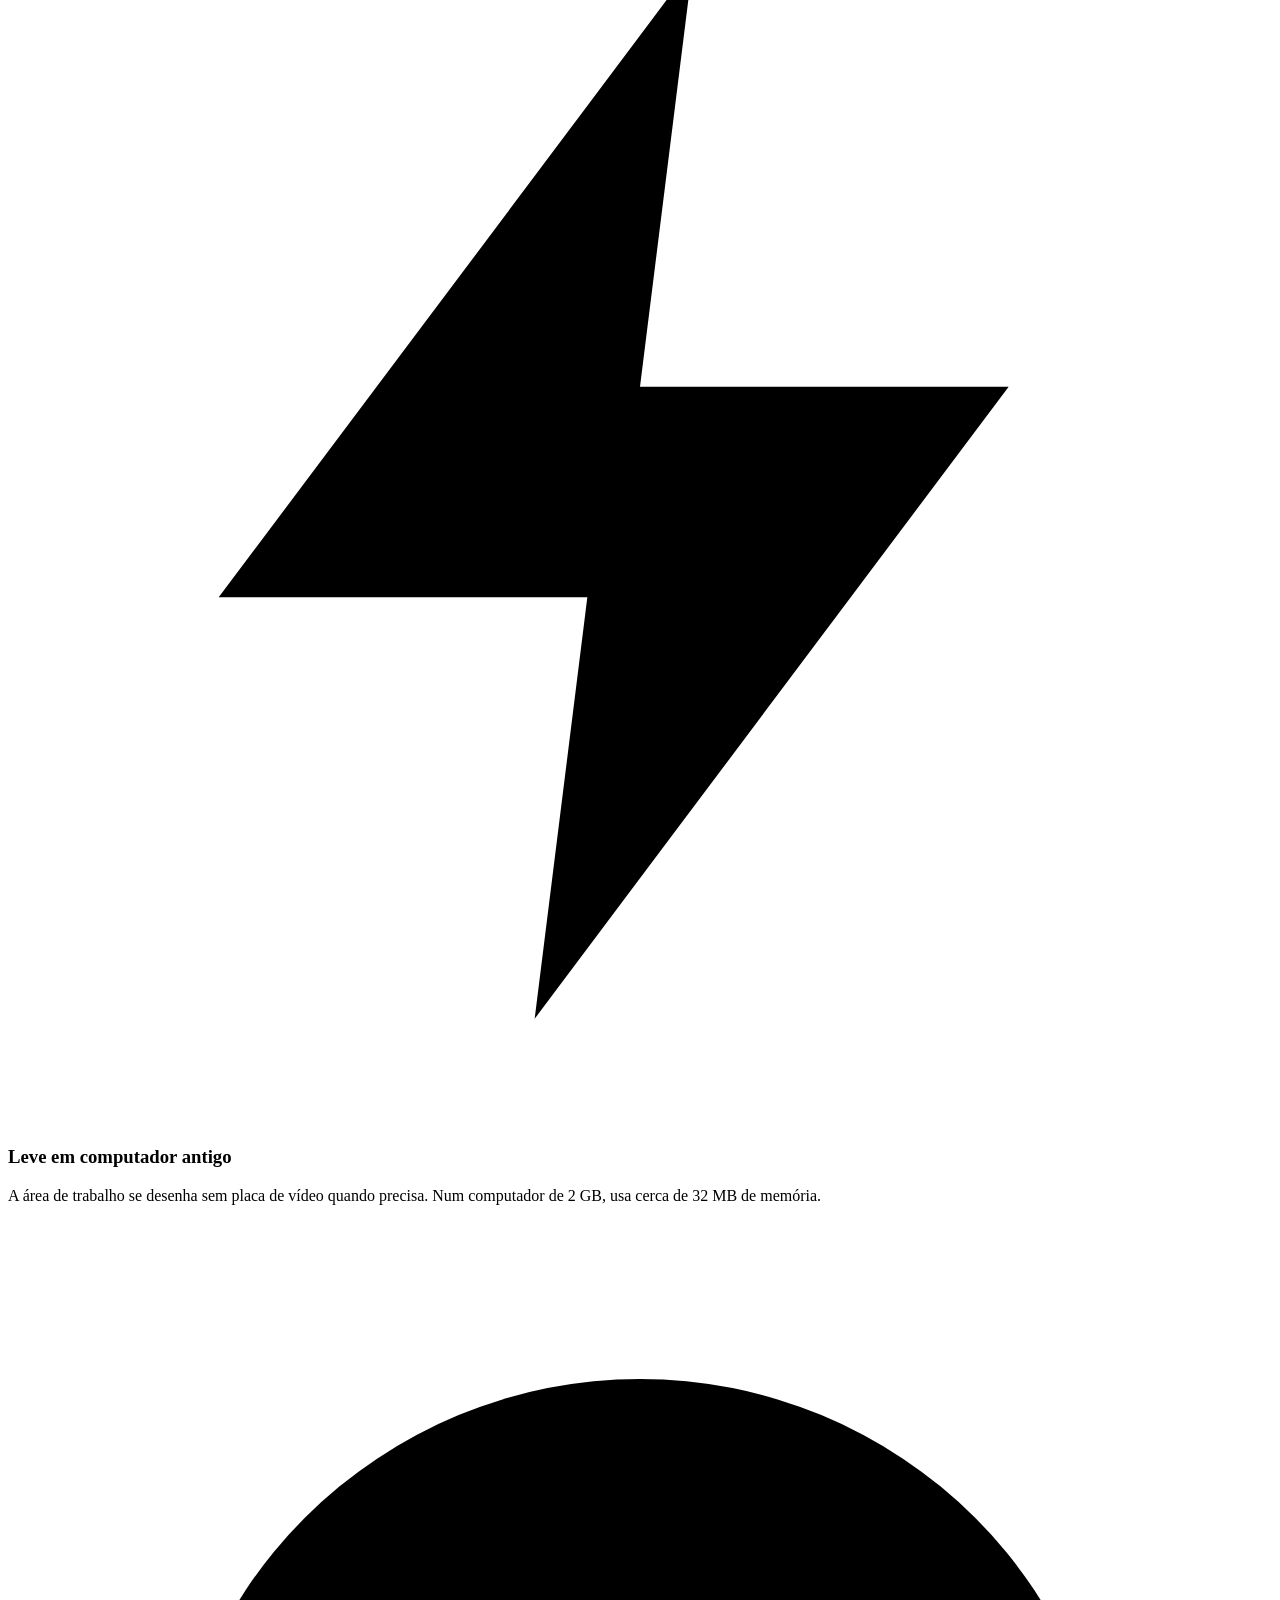
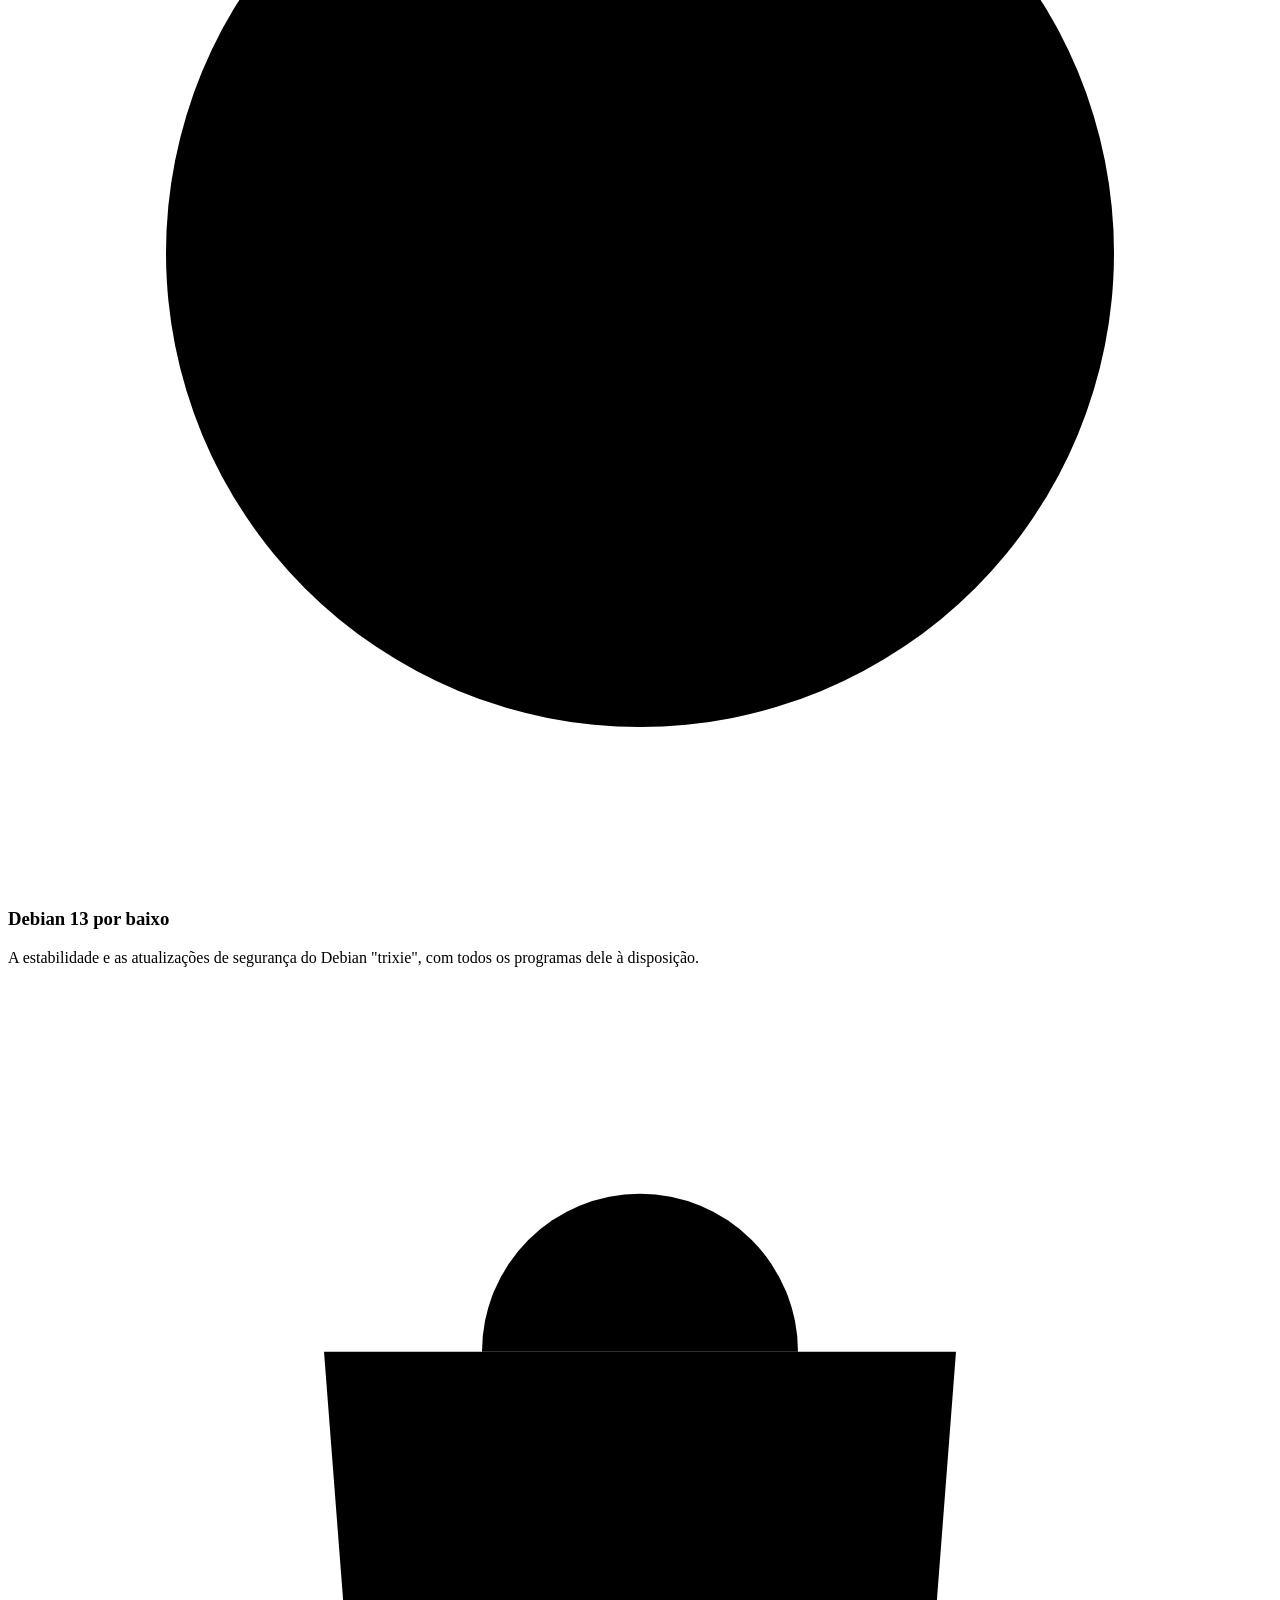
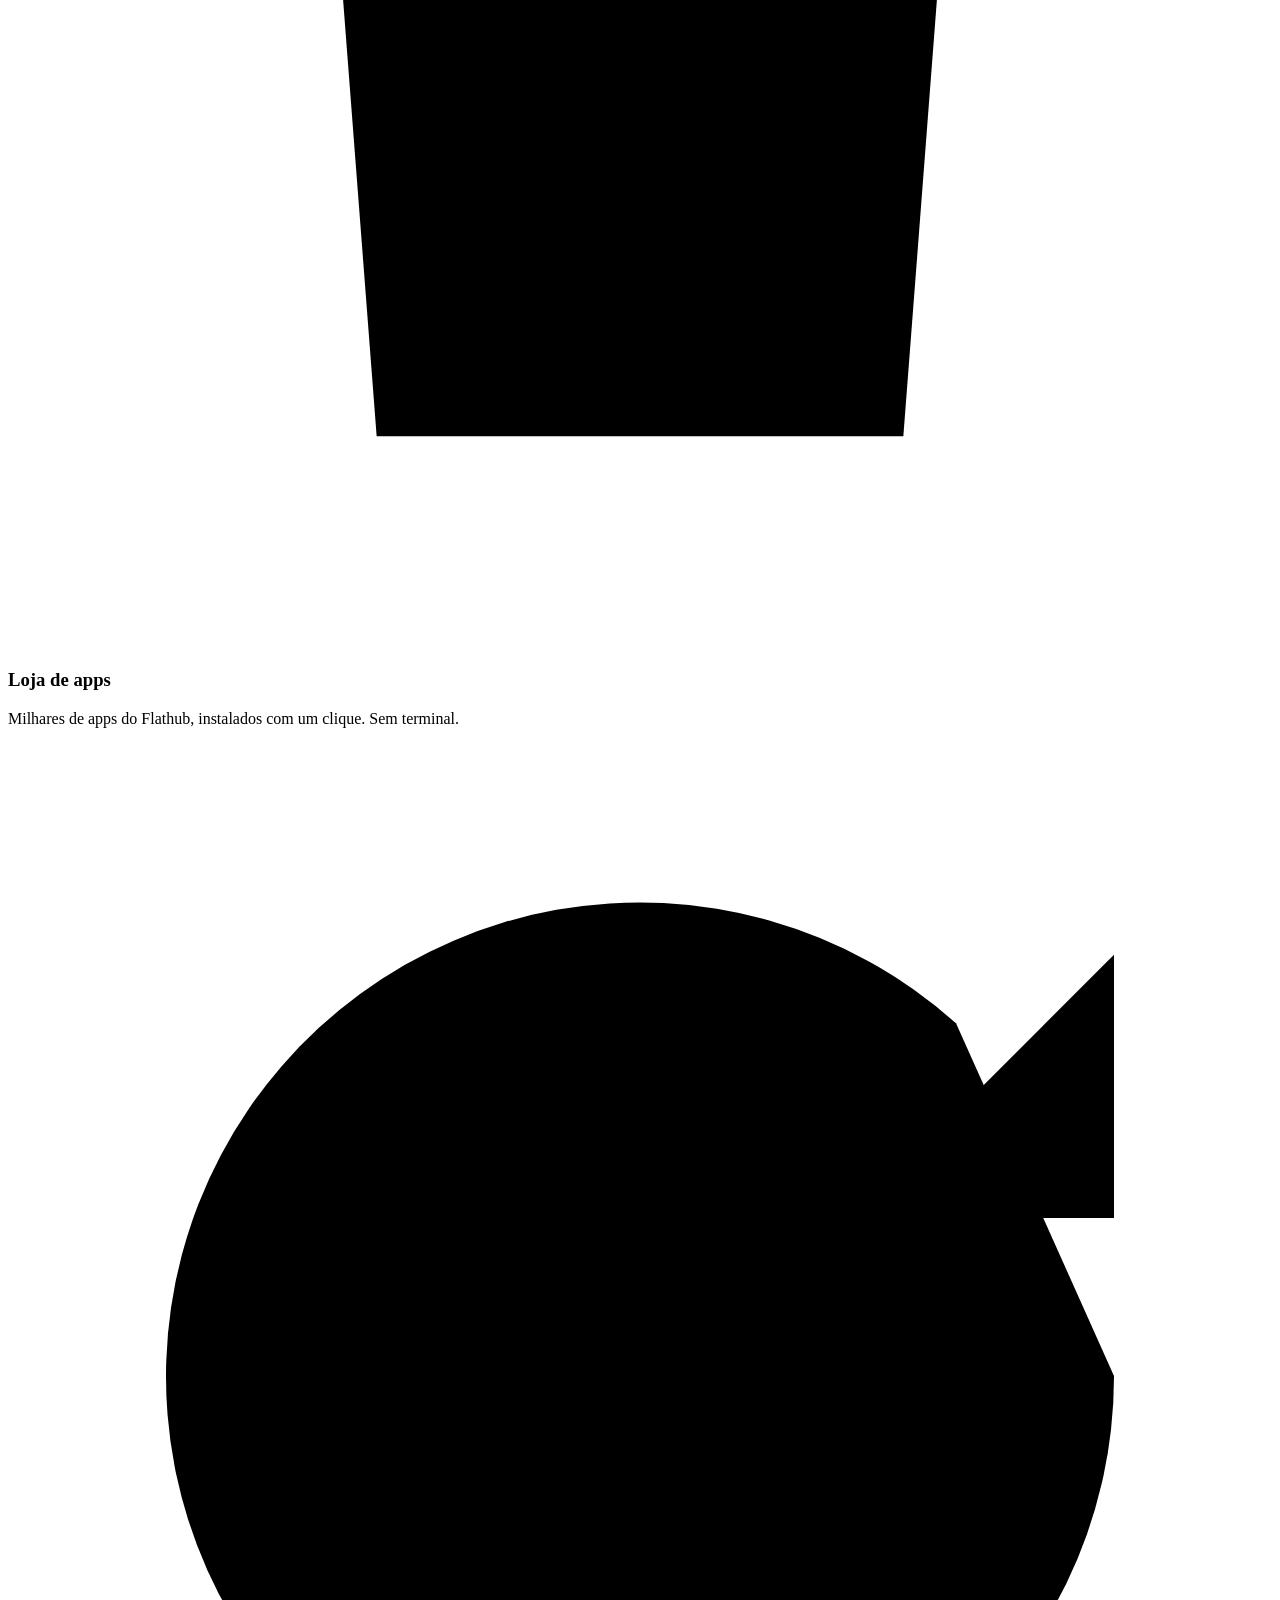
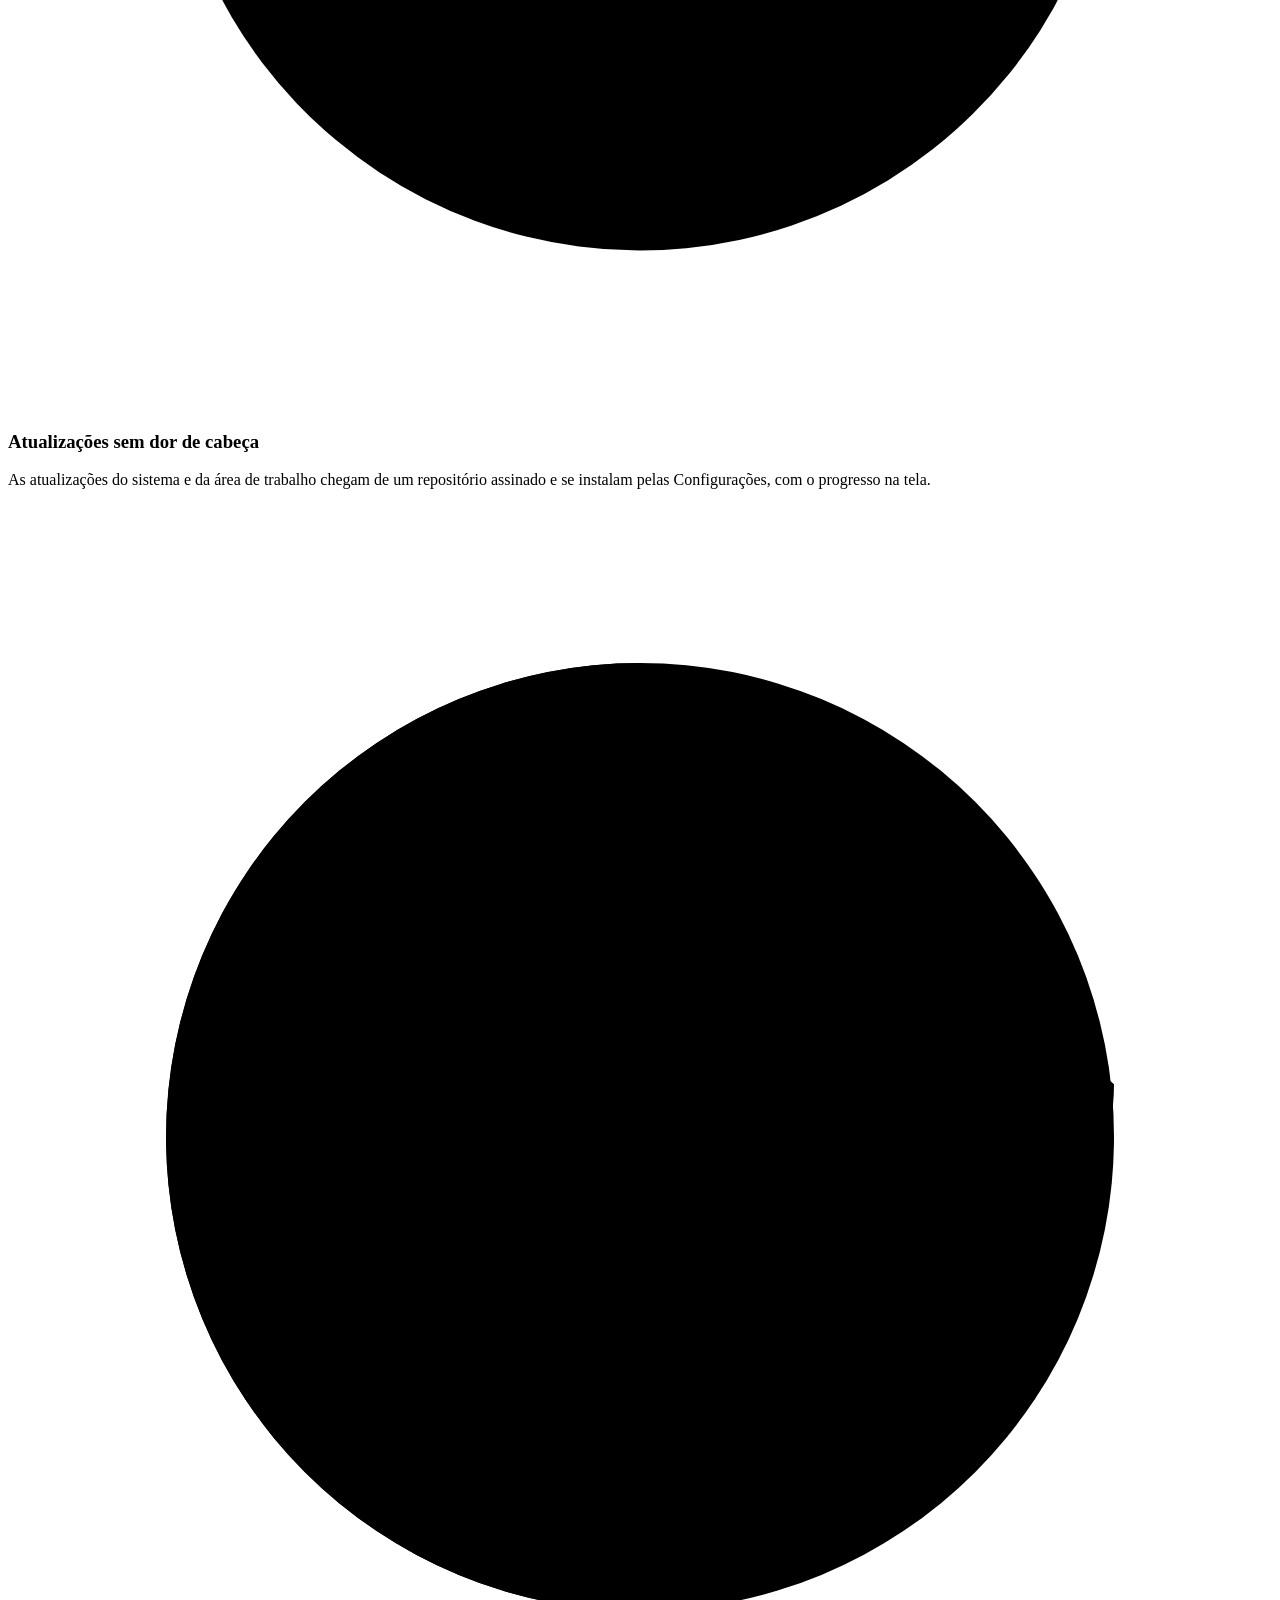
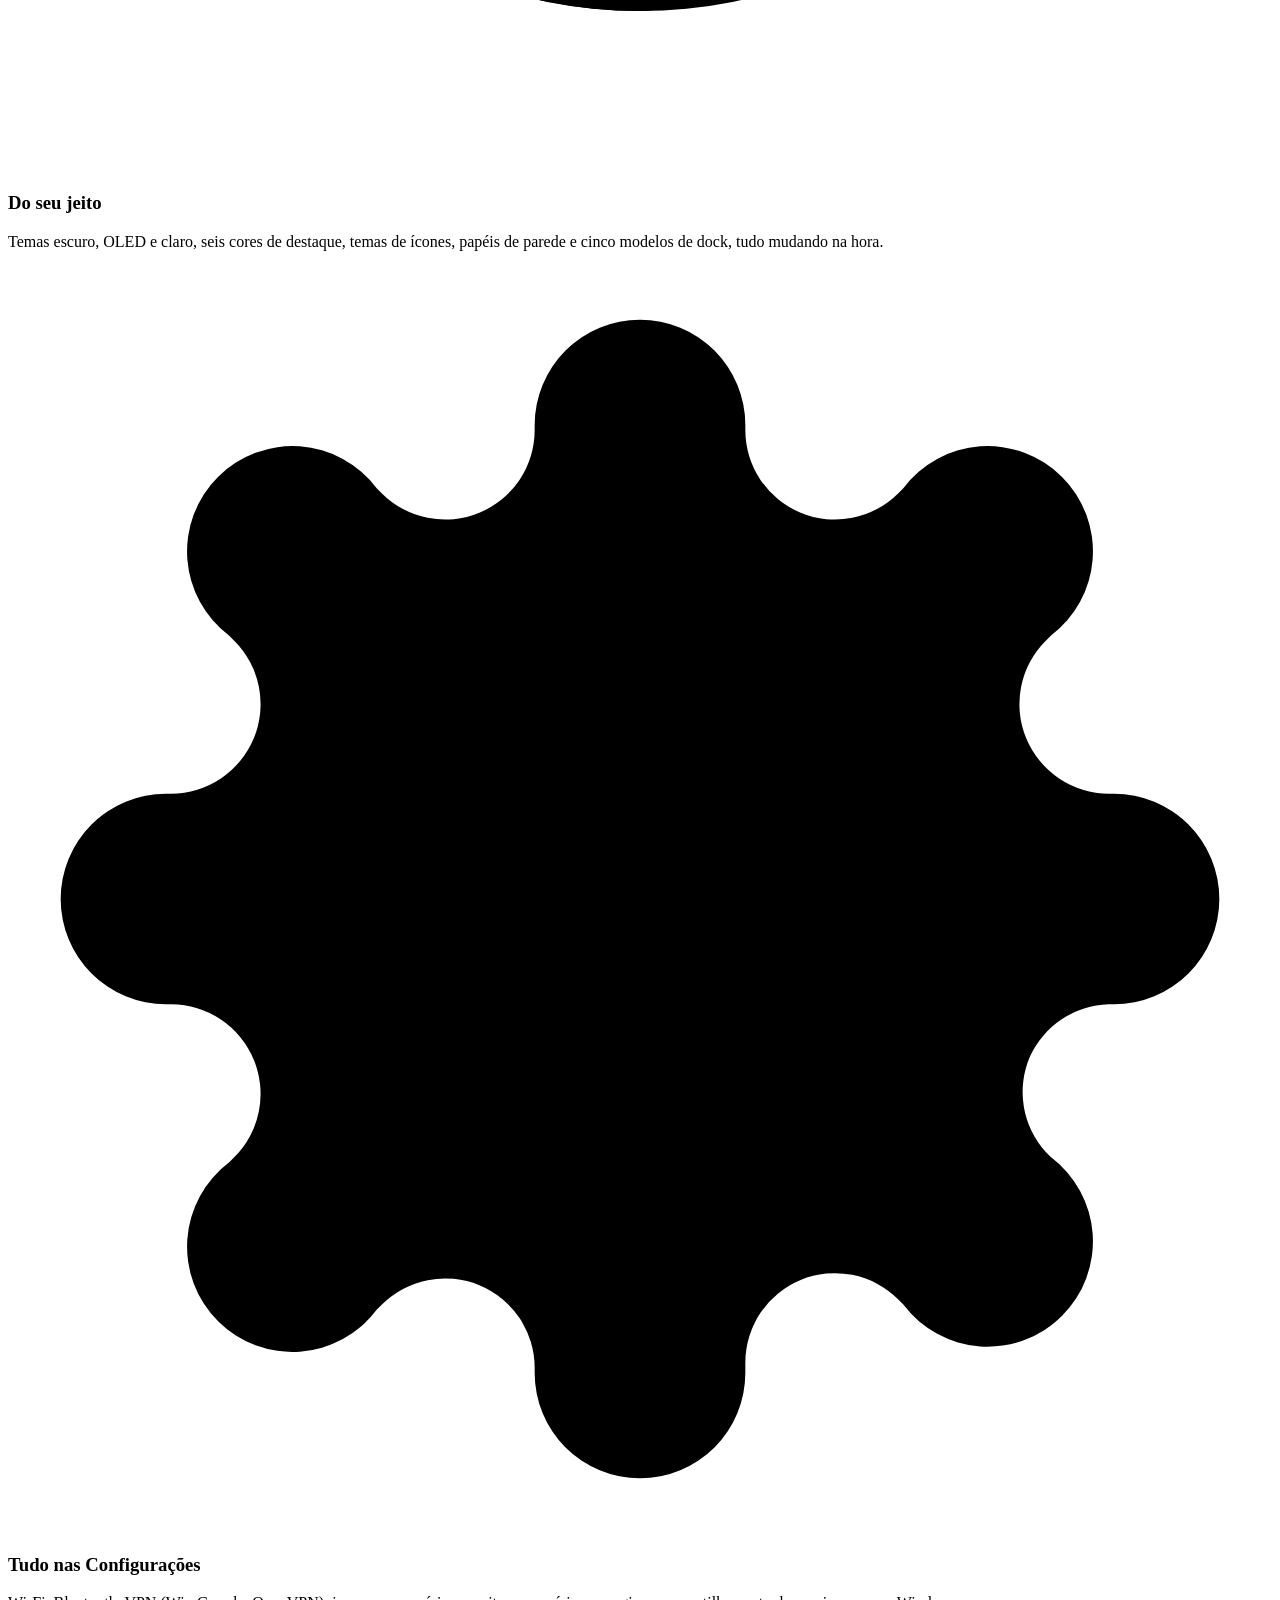
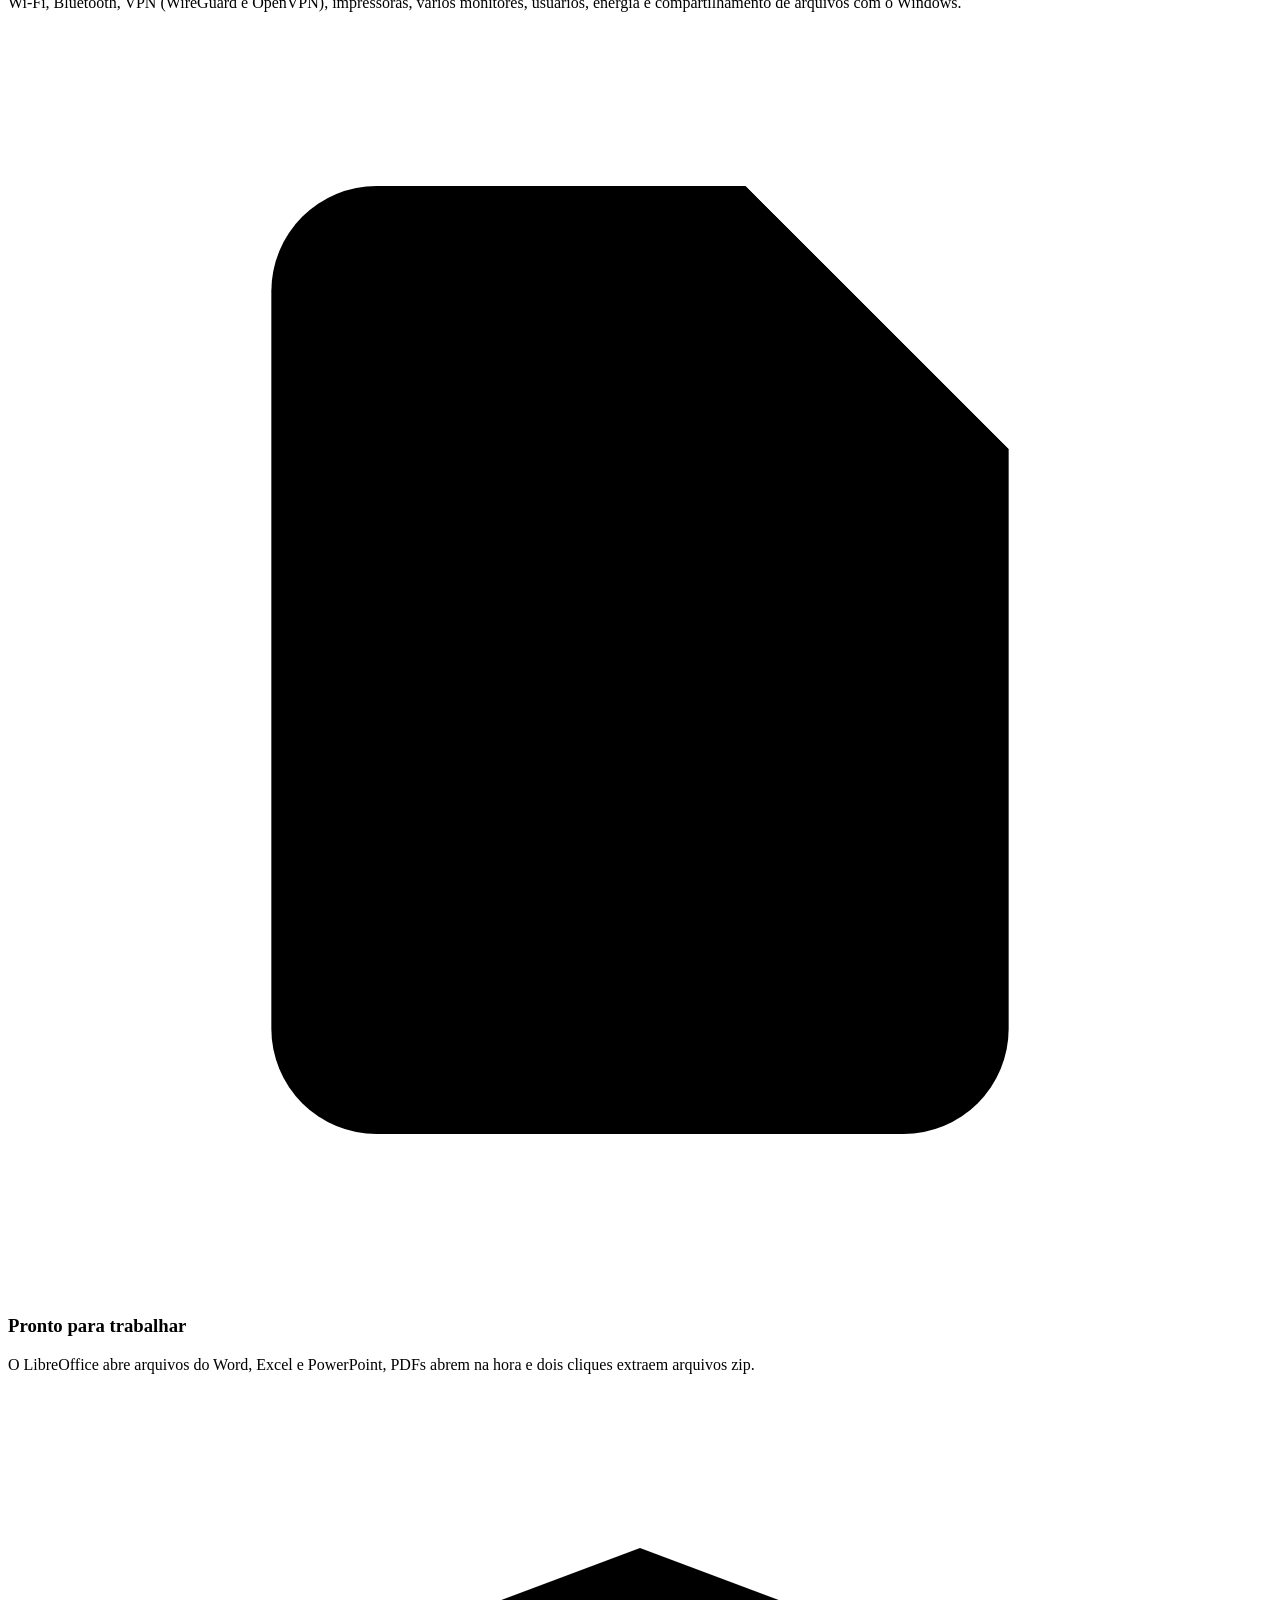
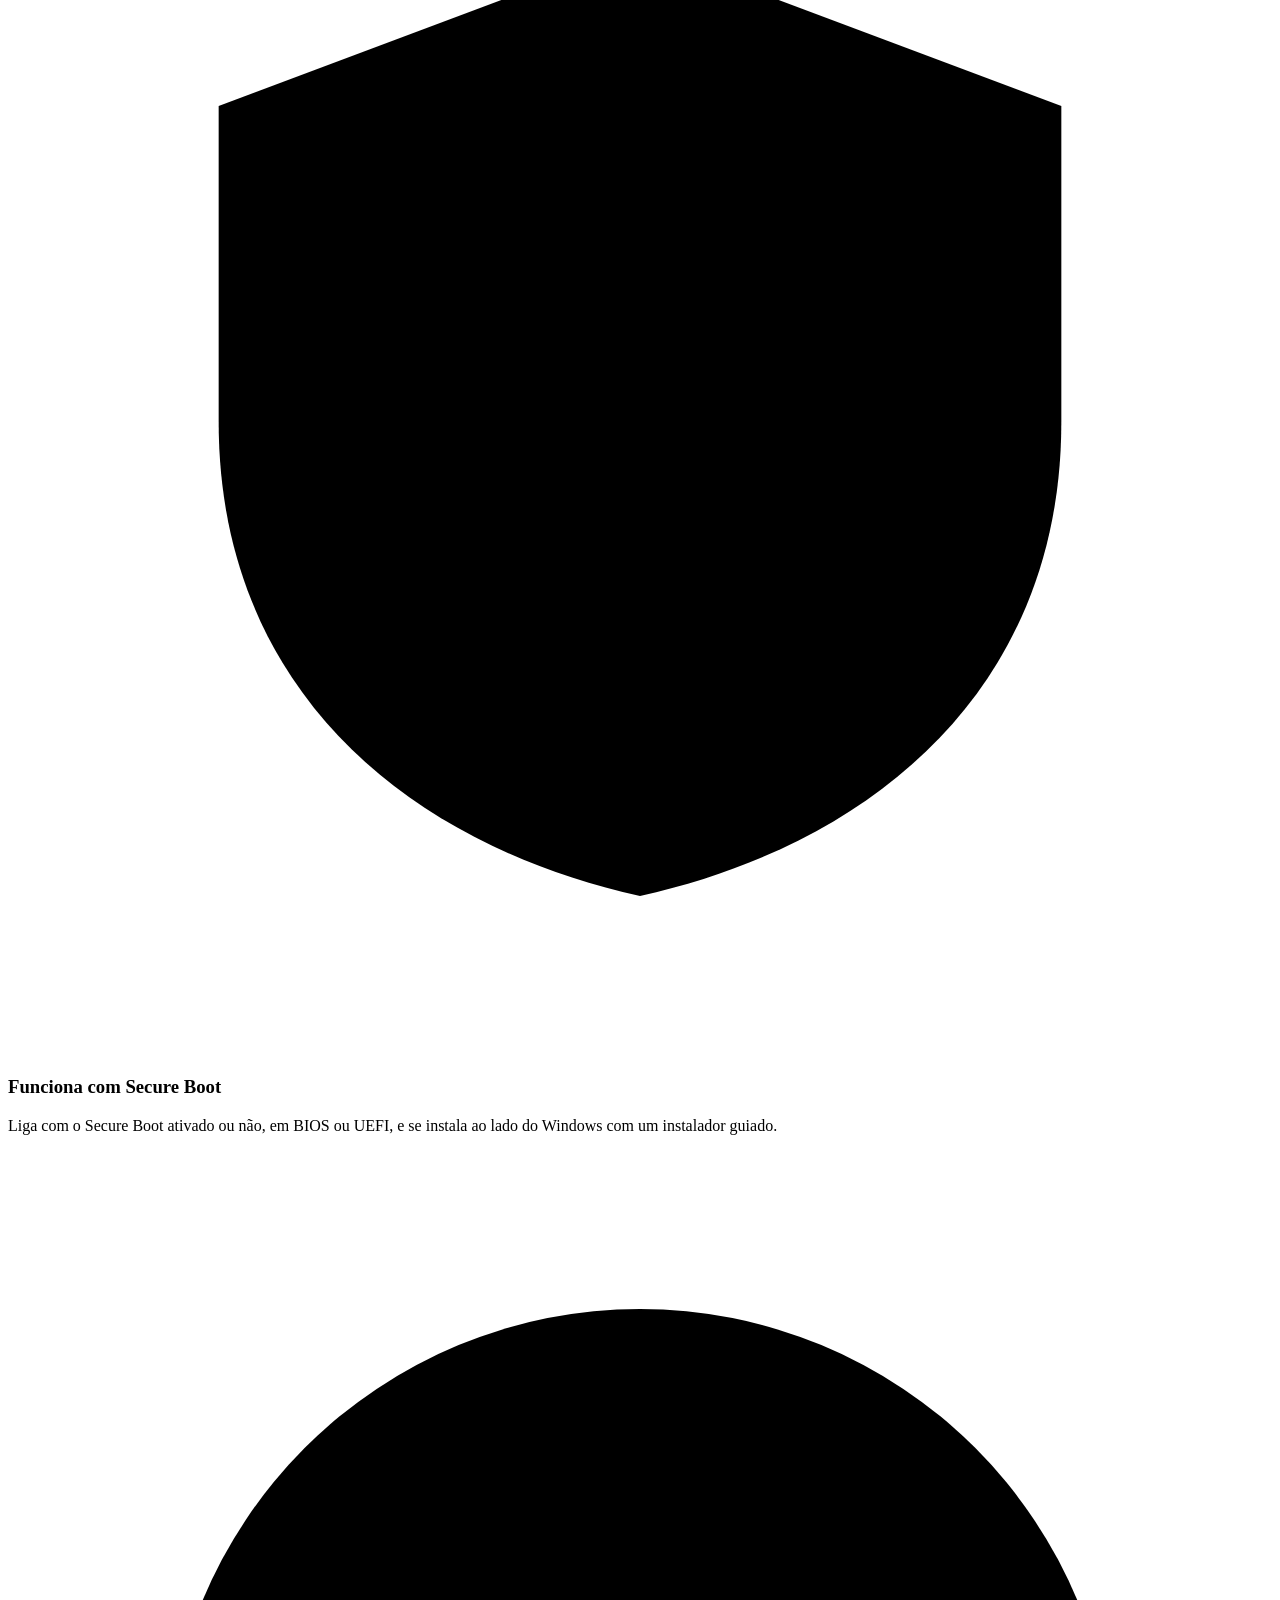
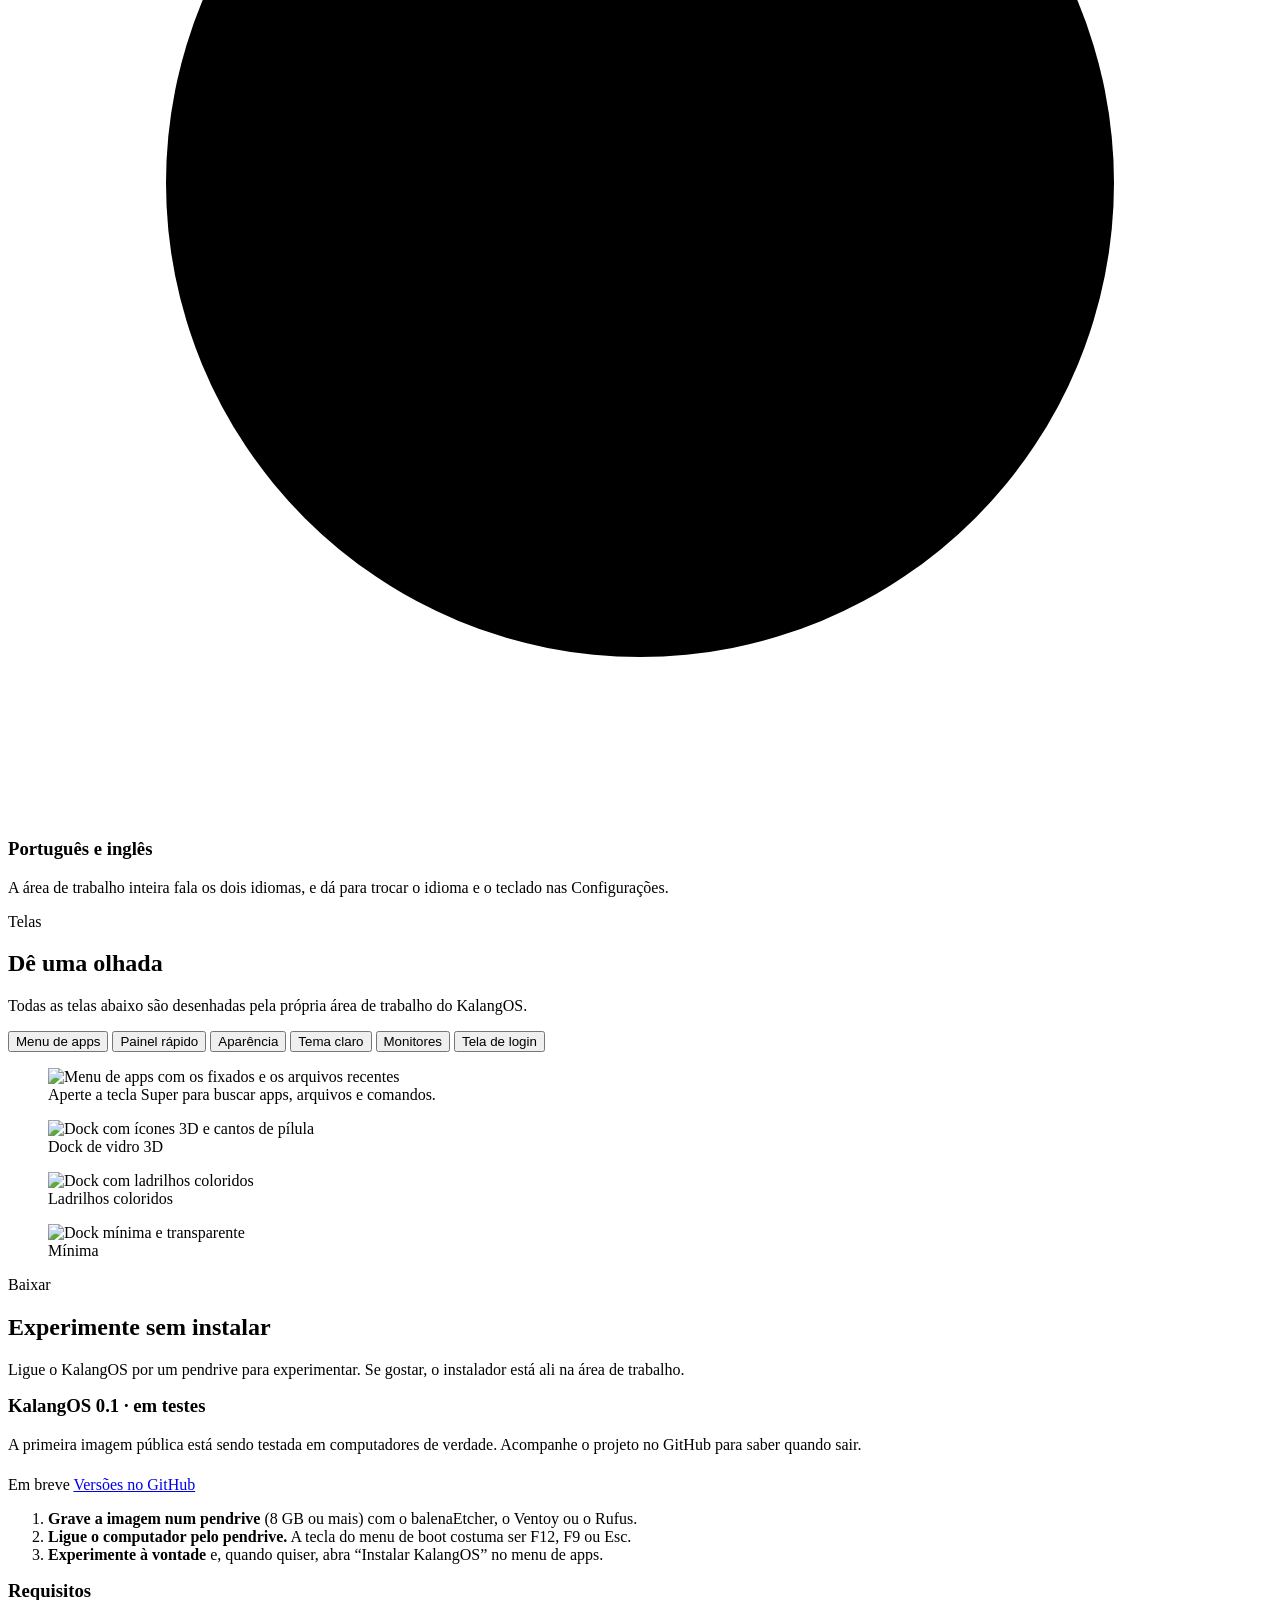
==== commit db2e983b: "feat: seção de doação com PIX QR Code e código copia e cola (BR Code estático, sem valor fixo, chave" ====
--- a/public/pt/index.html
+++ b/public/pt/index.html
@@ -33,6 +33,7 @@
       <li><a href="#screenshots">Telas</a></li>
       <li><a href="#download">Baixar</a></li>
       <li><a href="#community">Comunidade</a></li>
+      <li><a href="#donate">Apoiar</a></li>
     </ul>
     <a class="lang" href="/" hreflang="en" lang="en" title="View in English">EN</a>
   </div>
@@ -176,6 +177,39 @@
   </div>
 </section>
 
+<section id="donate" class="donate">
+  <div class="wrap">
+    <p class="label">Apoiar</p>
+    <h2>Apoie o KalangOS</h2>
+    <p class="intro">O KalangOS é um projeto independente feito no Brasil. As doações pagam o domínio, o servidor de atualizações e computadores para testar, e mantêm o sistema gratuito para todo mundo.</p>
+    <div class="download">
+      <div class="card pix">
+        <img class="qr" src="/assets/img/pix-qr.svg" alt="QR Code PIX para doações ao KalangOS" width="212" height="212">
+        <div>
+          <h3 style="margin-top:0">PIX</h3>
+          <p class="muted">Aponte a câmera do app do seu banco para o código, ou copie e cole na área PIX do app. Você escolhe o valor.</p>
+          <div class="cta" style="justify-content:flex-start">
+            <button class="btn primary copy" type="button" data-copy="00020126580014br.gov.bcb.pix013626390eae-98e7-4fdb-b6a3-cdf8e32a69555204000053039865802BR5908KalangOS6006BRASIL62070503***6304AB24" data-done="Copiado!">Copiar código PIX</button>
+            <button class="btn copy" type="button" data-copy="26390eae-98e7-4fdb-b6a3-cdf8e32a6955" data-done="Copiado!">Copiar chave</button>
+          </div>
+          <p class="key"><span>Chave aleatória</span> <code>26390eae-98e7-4fdb-b6a3-cdf8e32a6955</code></p>
+        </div>
+      </div>
+      <div class="card" style="--c: var(--pink)">
+        <div class="ico"><svg viewBox="0 0 24 24"><path d="M12 20s-7-4.4-9.2-9A5 5 0 0 1 12 5.5 5 5 0 0 1 21.2 11C19 15.6 12 20 12 20z"/></svg></div>
+        <h3>Outras formas de ajudar</h3>
+        <ul class="help">
+          <li><b>Dê uma estrela</b> no GitHub para mais gente encontrar o projeto.</li>
+          <li><b>Teste no seu computador</b> e conte o que não funcionou.</li>
+          <li><b>Traduza</b> o sistema para outro idioma.</li>
+          <li><b>Conte para um amigo</b> que tem um computador antigo parado em casa.</li>
+        </ul>
+        <p class="muted small">Doações do exterior (cartão e PayPal) chegam em breve.</p>
+      </div>
+    </div>
+  </div>
+</section>
+
 <section id="community" class="community">
   <div class="wrap">
     <p class="label">Comunidade</p>
@@ -212,6 +246,7 @@
       <p>KalangOS e seu logotipo são marcas do projeto. Debian é marca registrada da Software in the Public Interest, Inc. O KalangOS não é afiliado ao projeto Debian.</p>
     </div>
     <nav aria-label="Rodapé">
+      <a href="#donate">Apoiar</a>
       <a href="https://github.com/tiagorodoliv/kalango_os">GitHub</a>
       <a href="https://github.com/tiagorodoliv/kalango_os/blob/main/TRADEMARKS.md">Marca</a>
       <a href="/" hreflang="en">English</a>
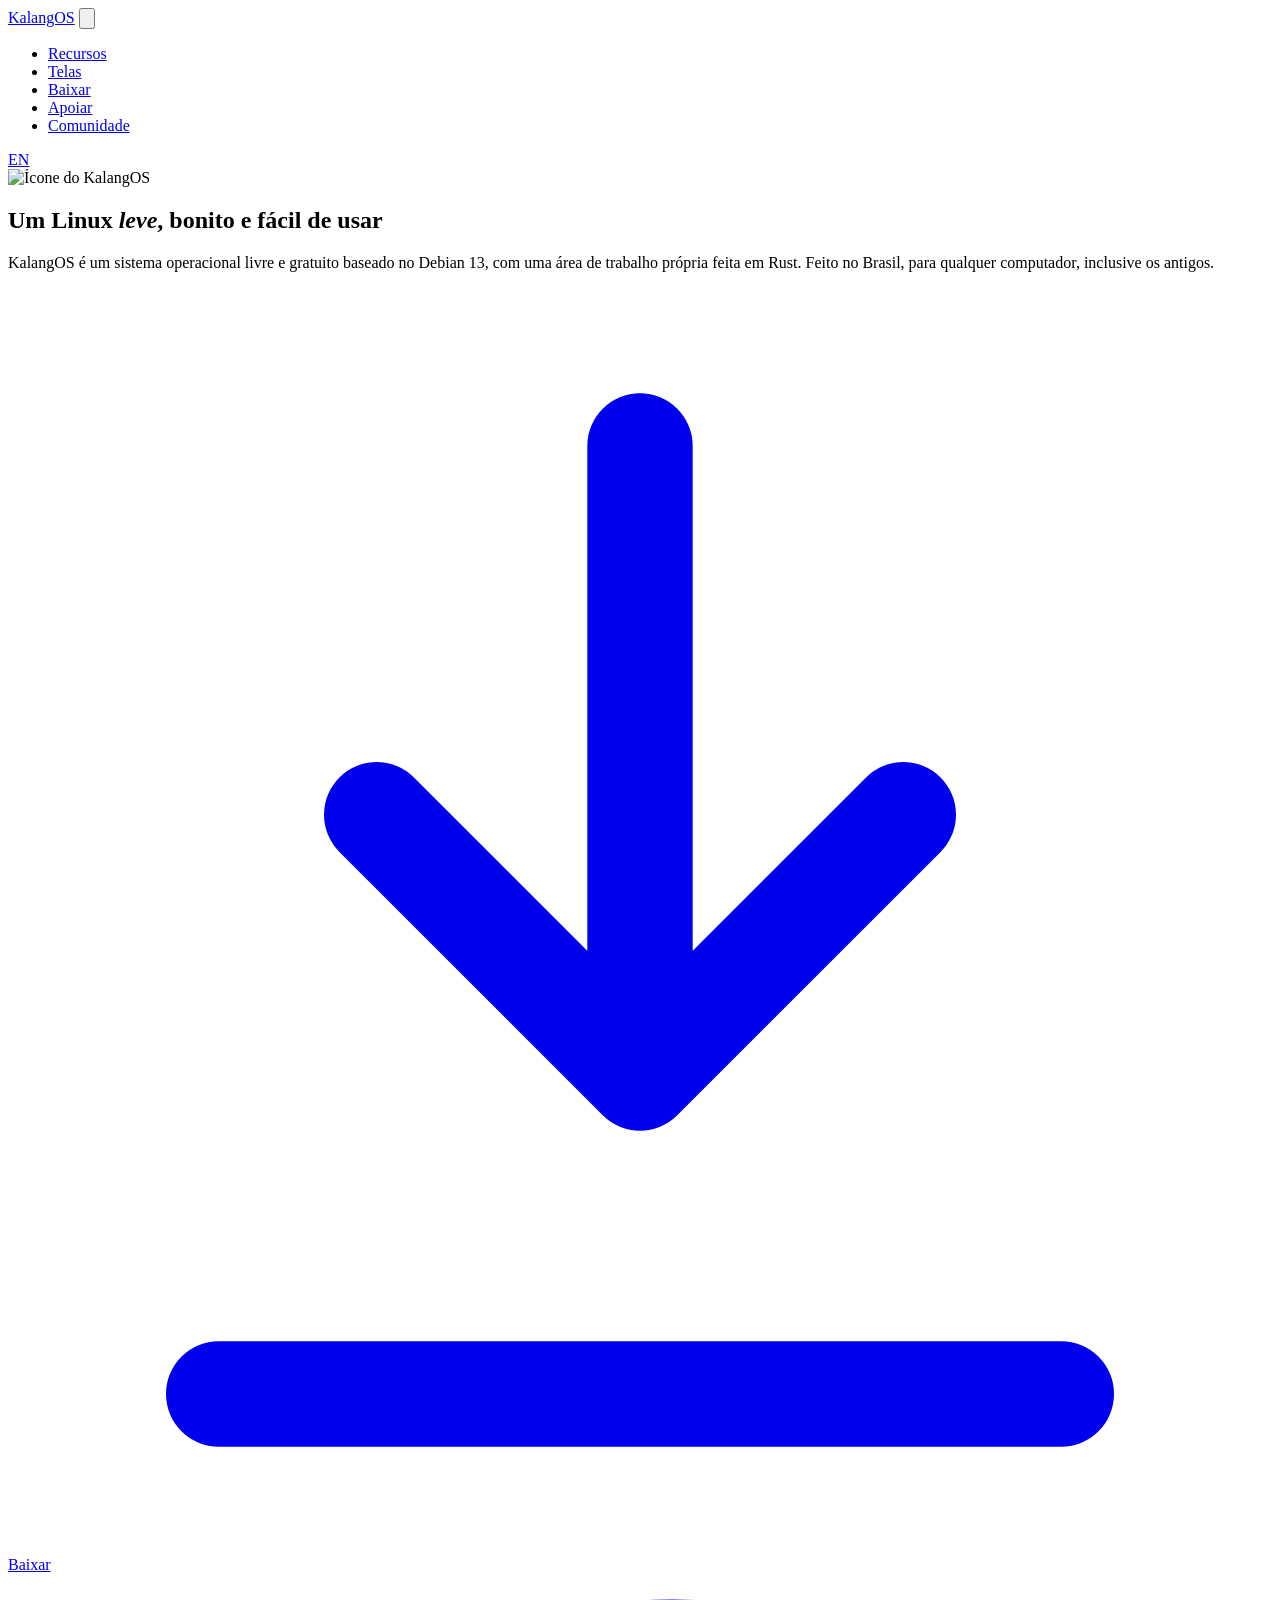
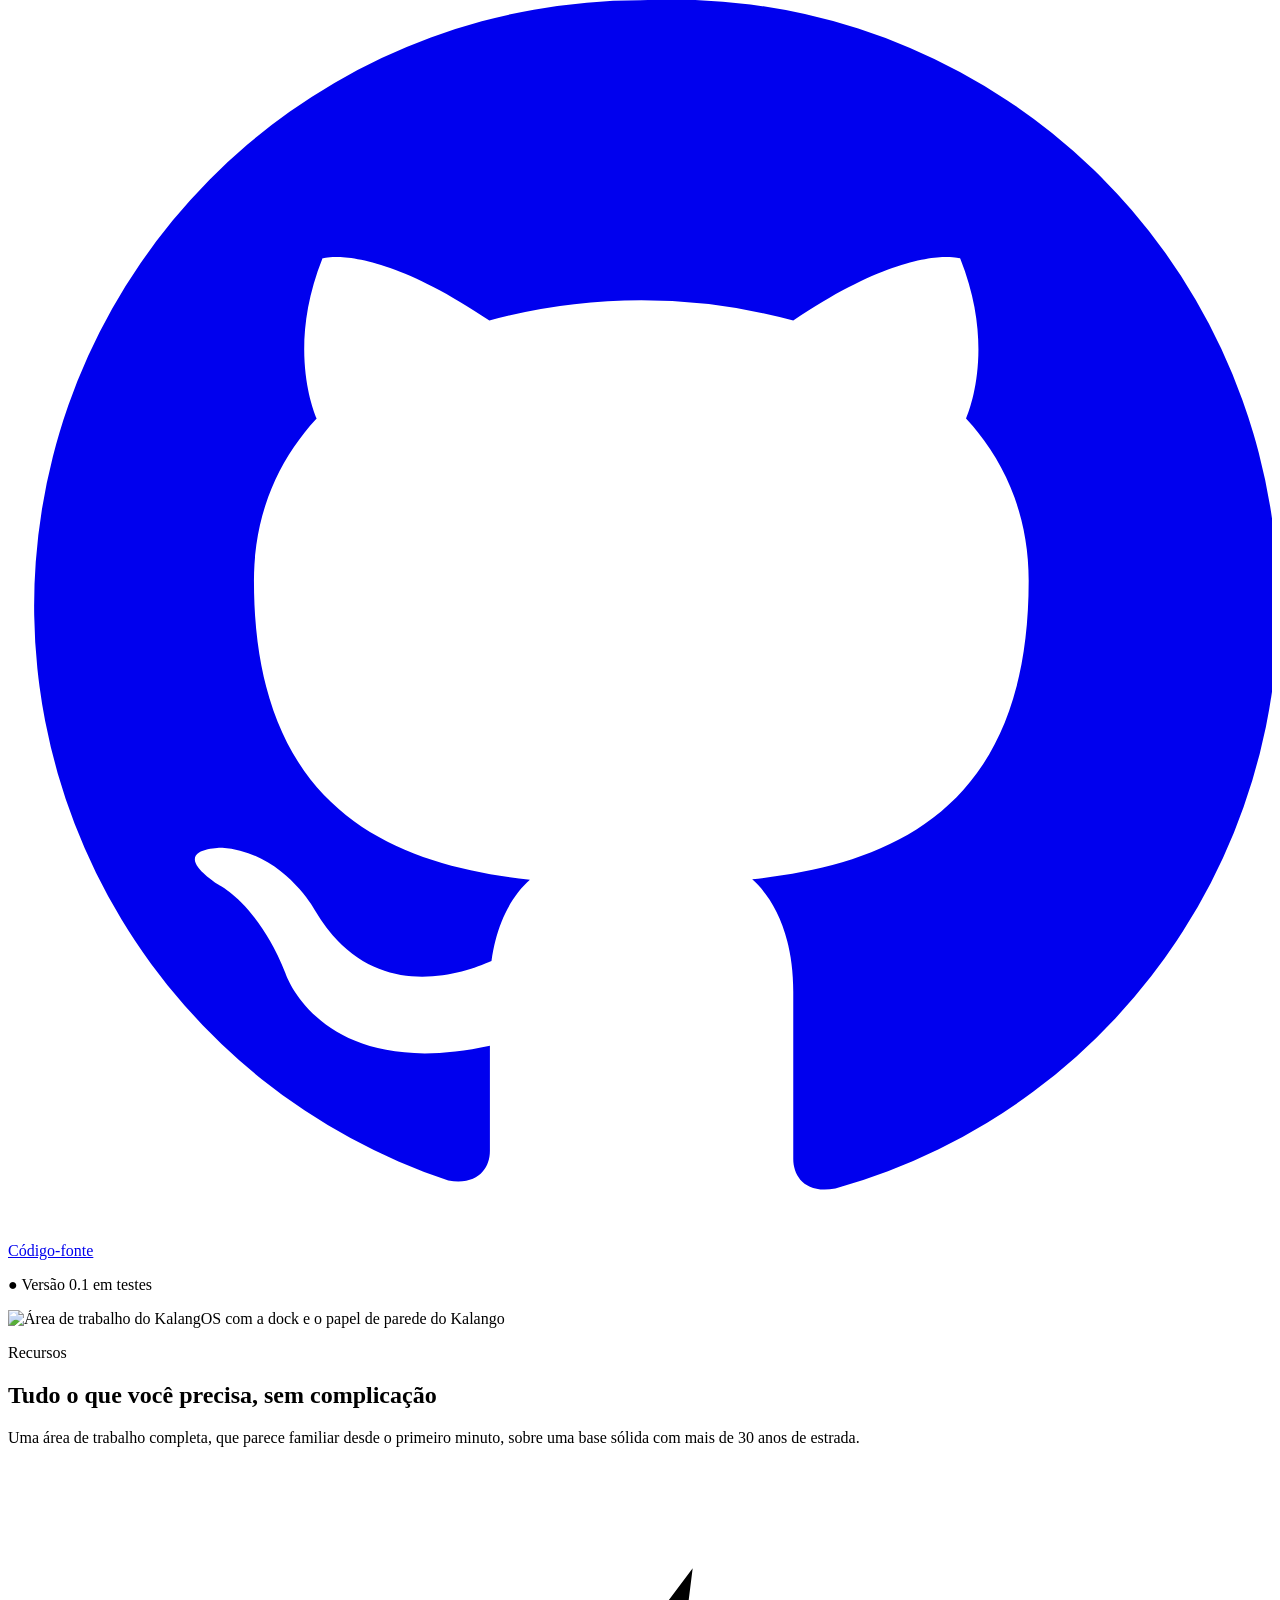
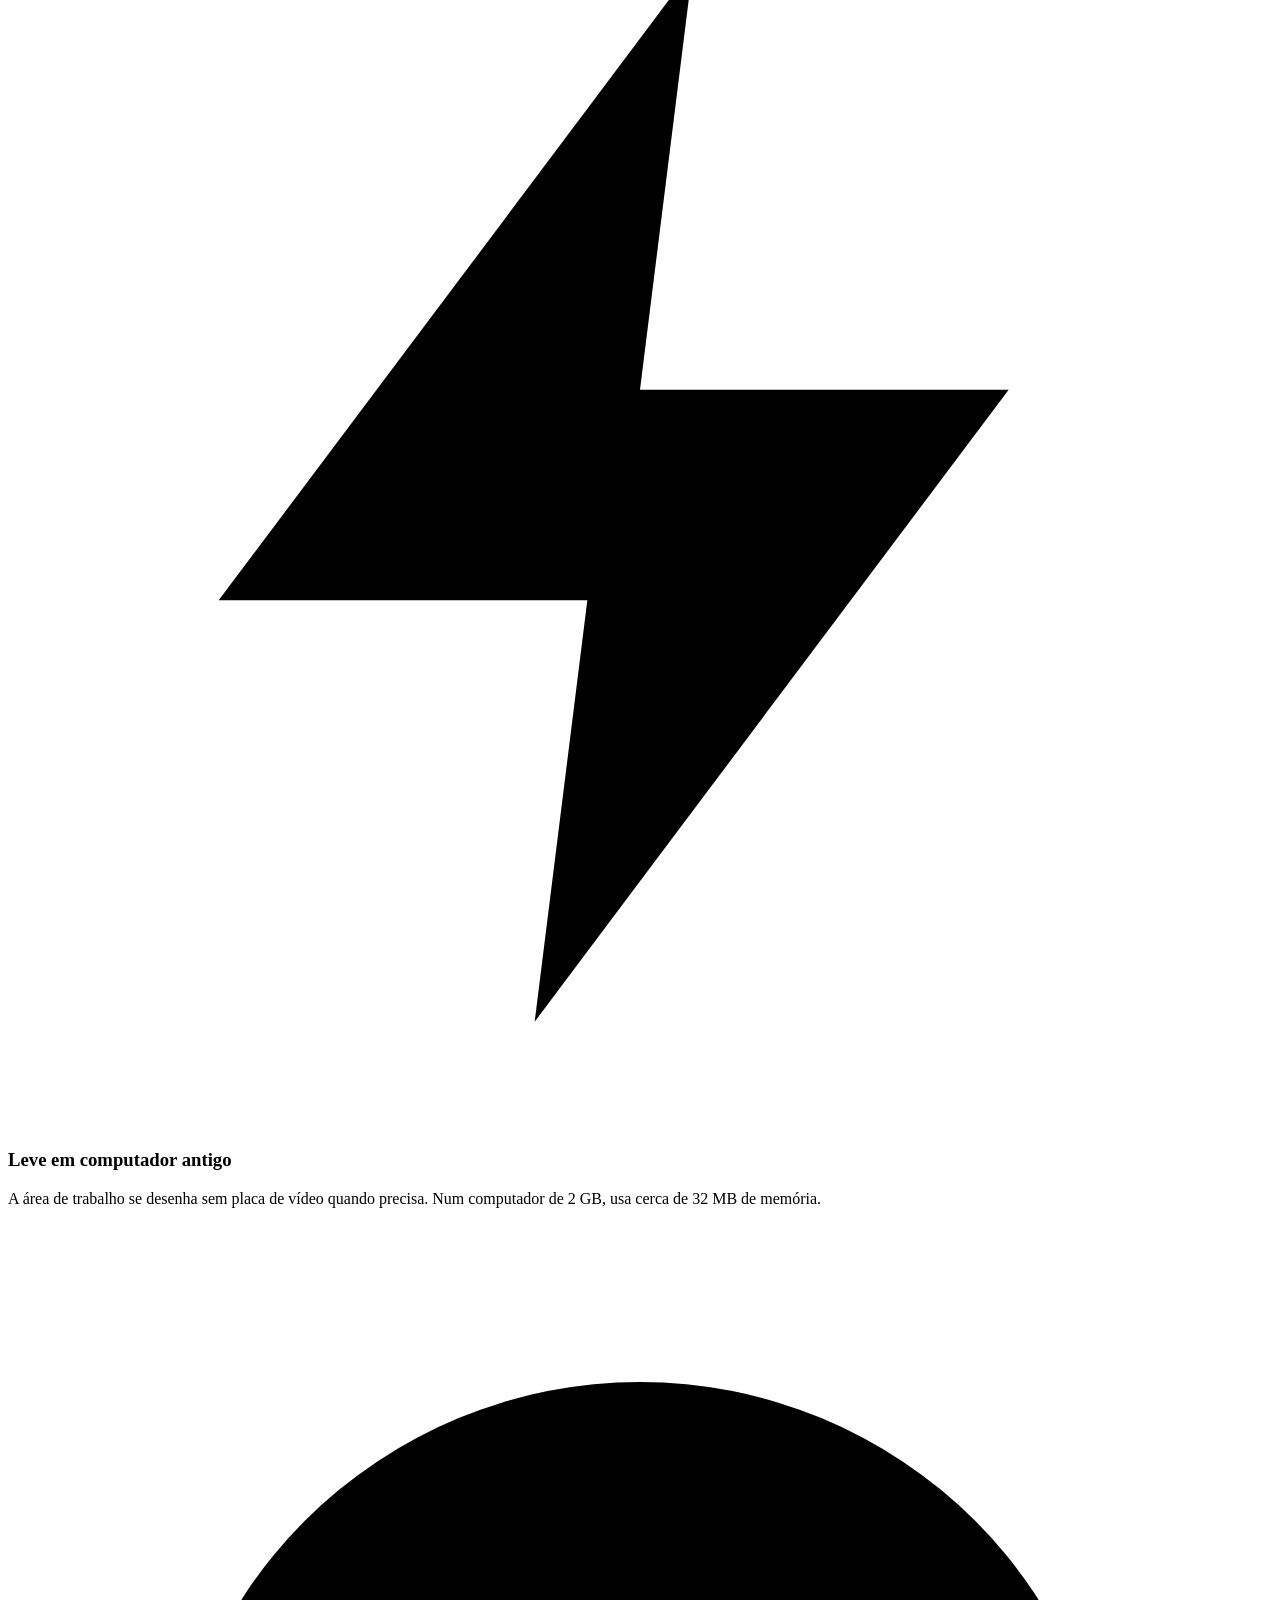
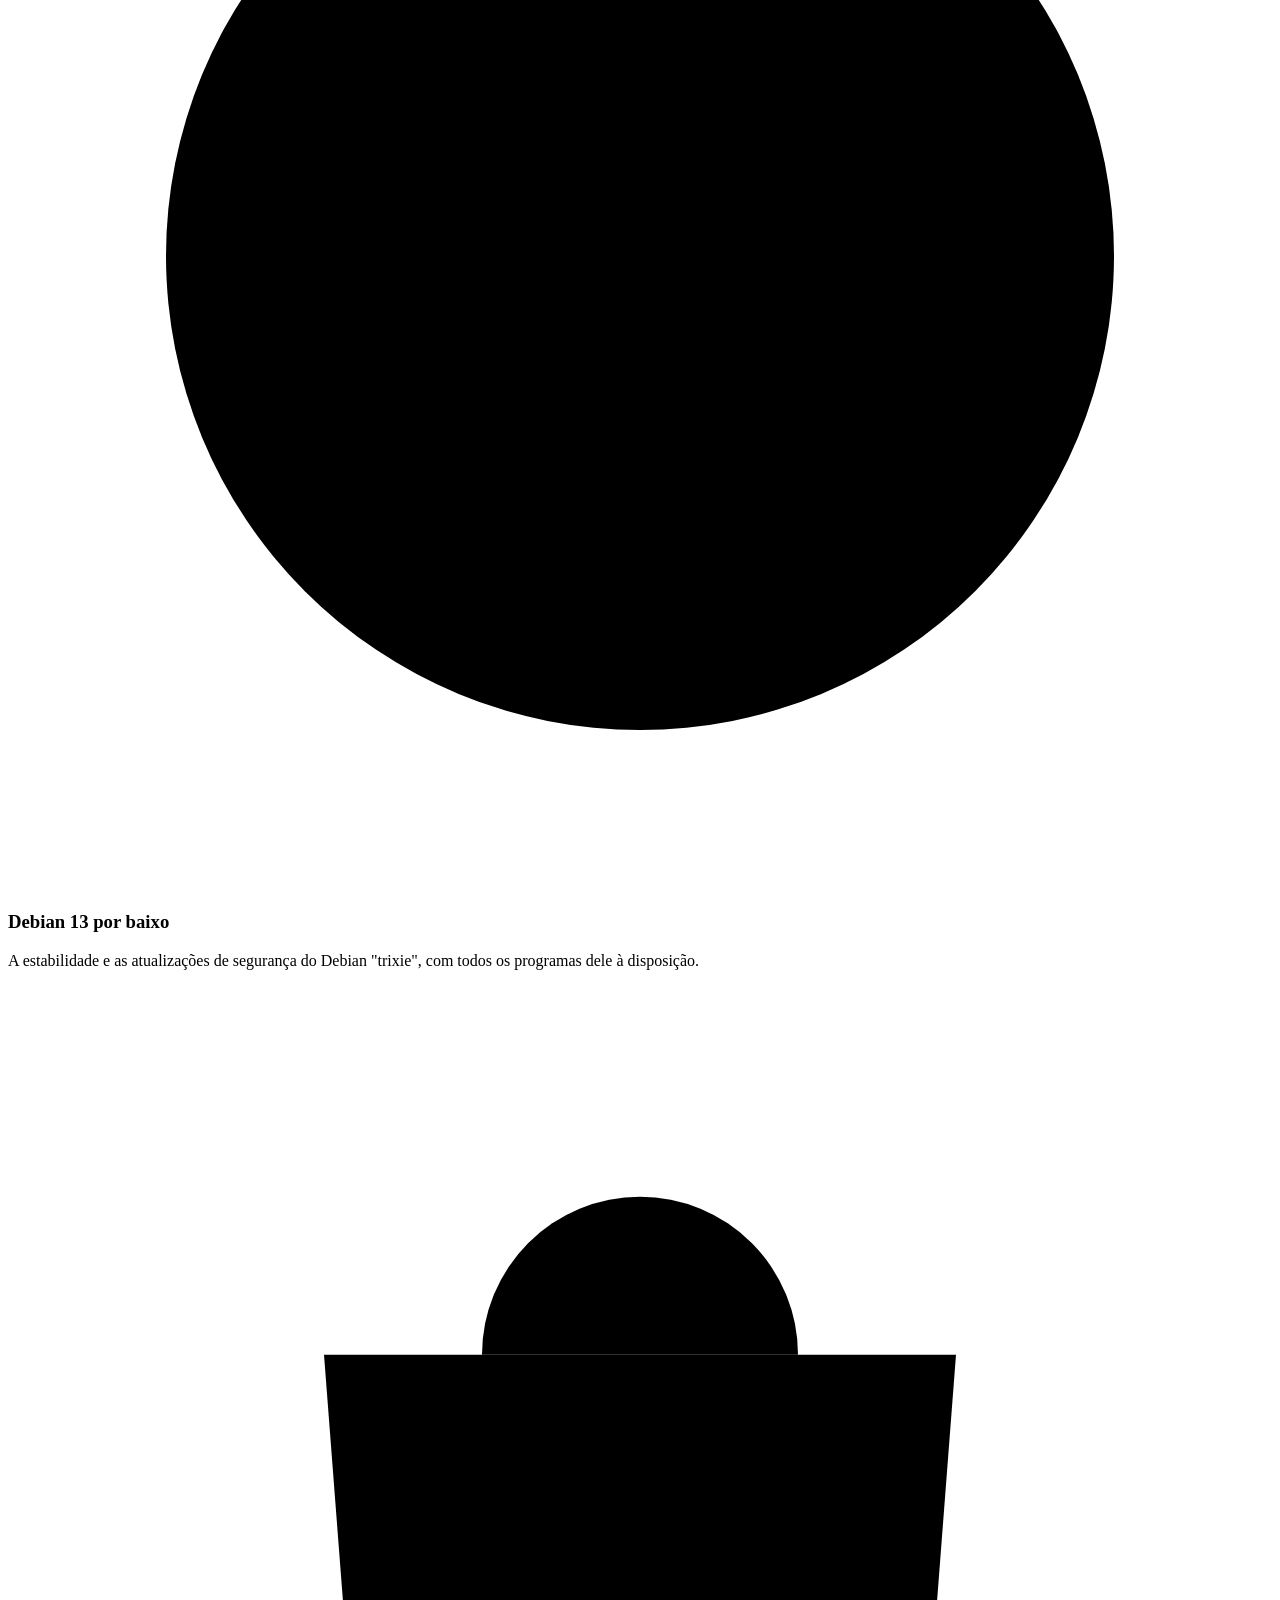
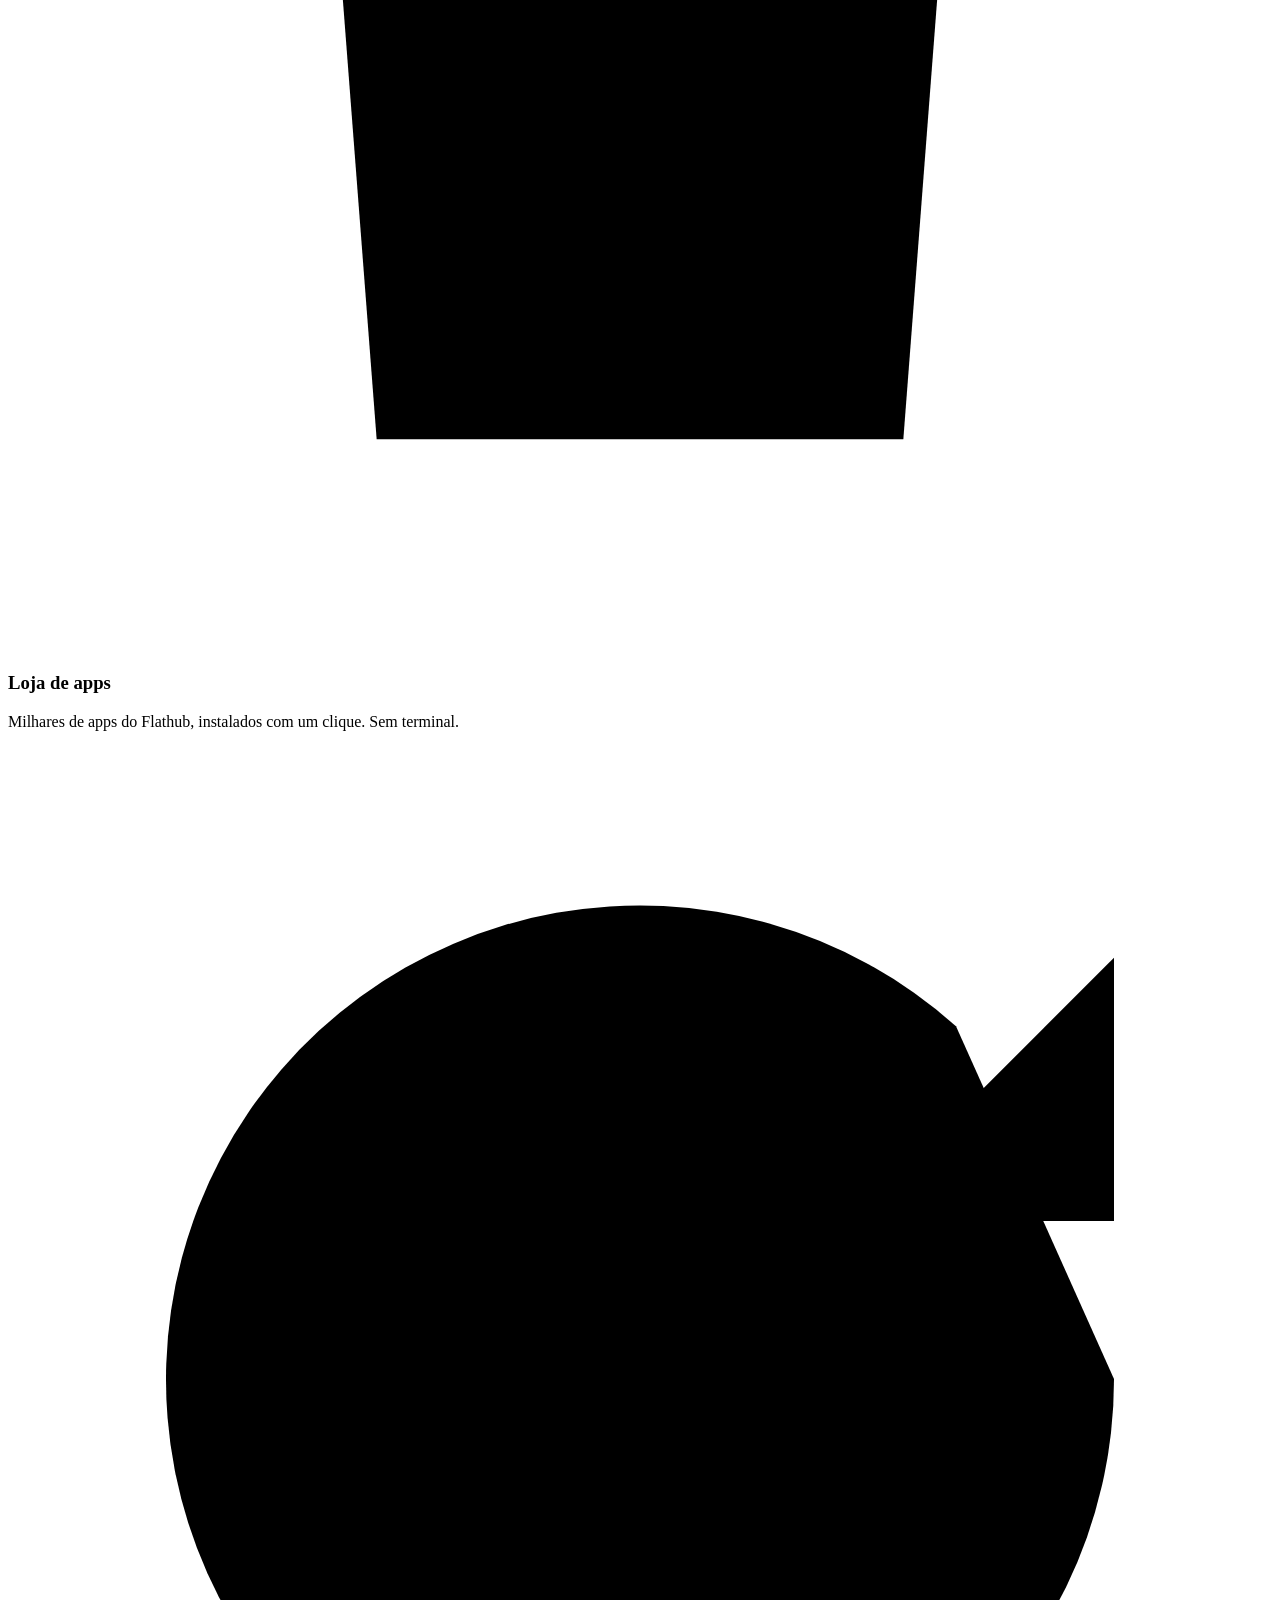
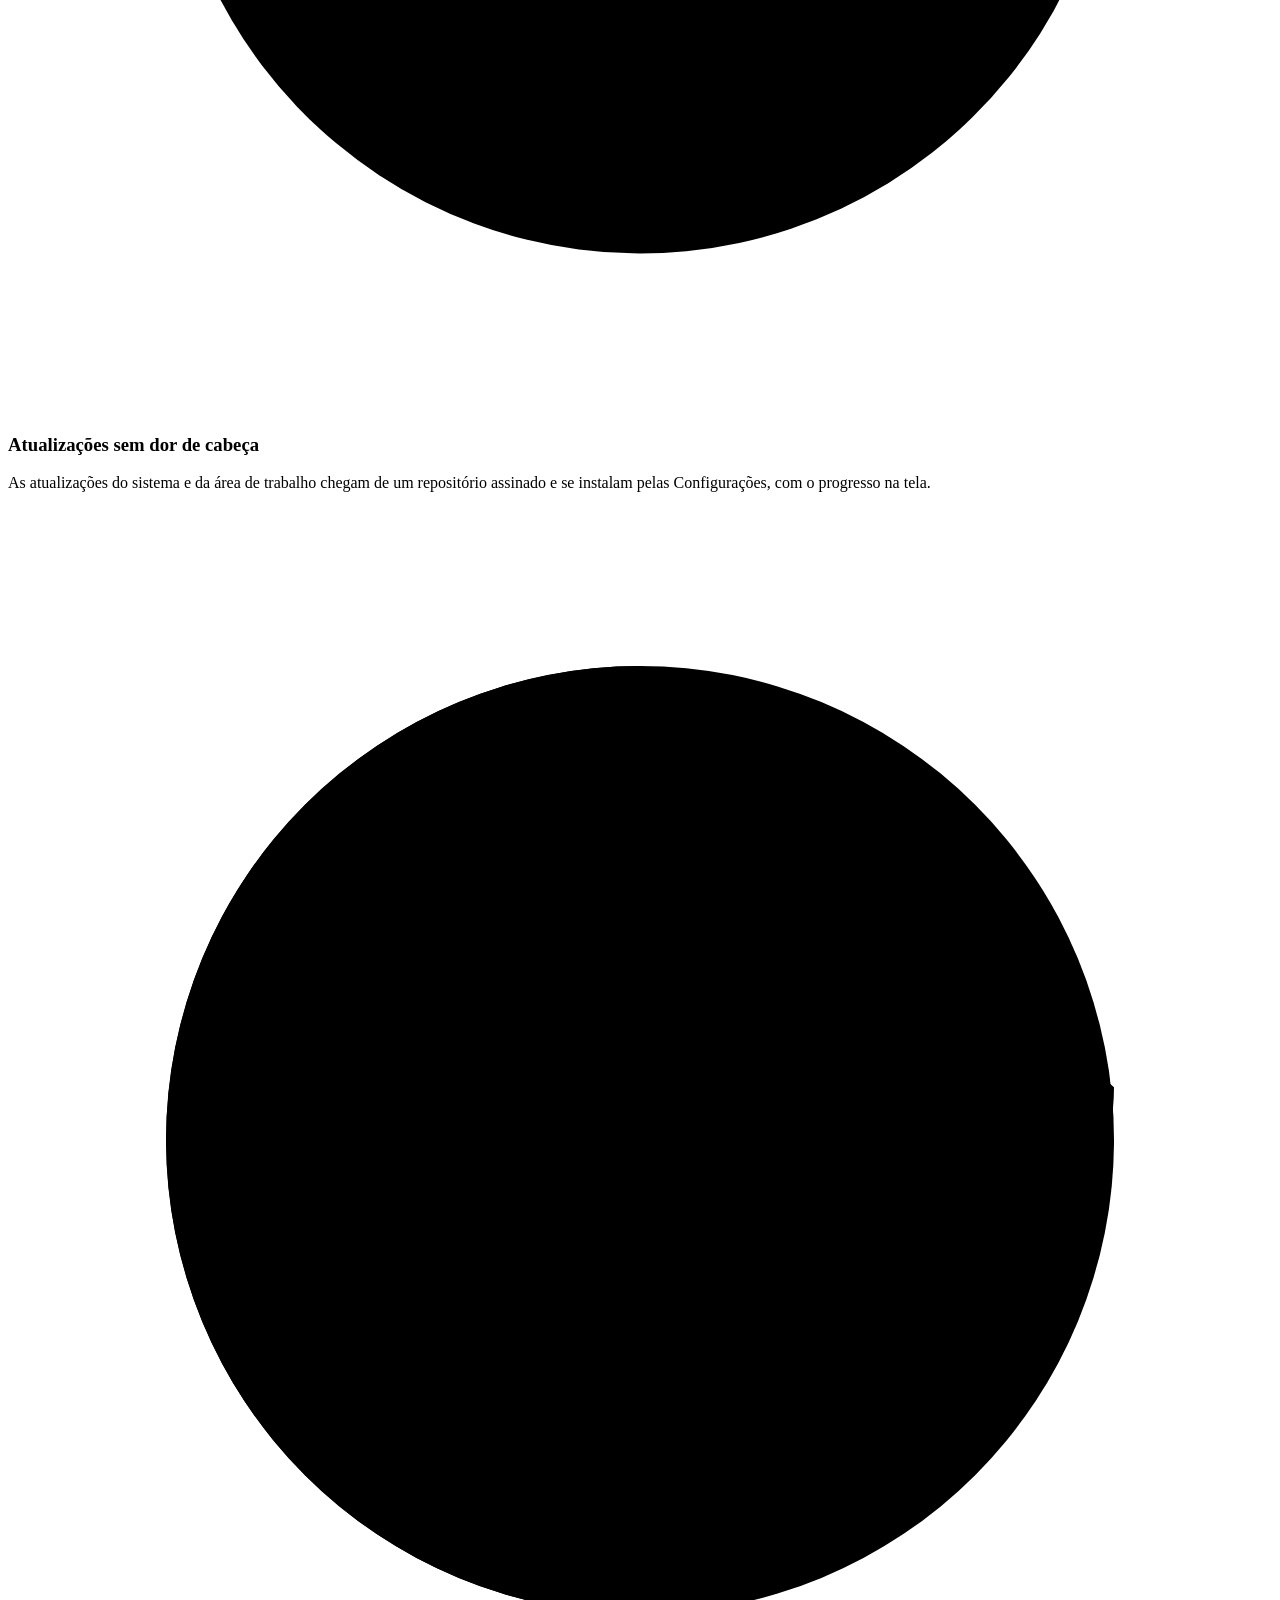
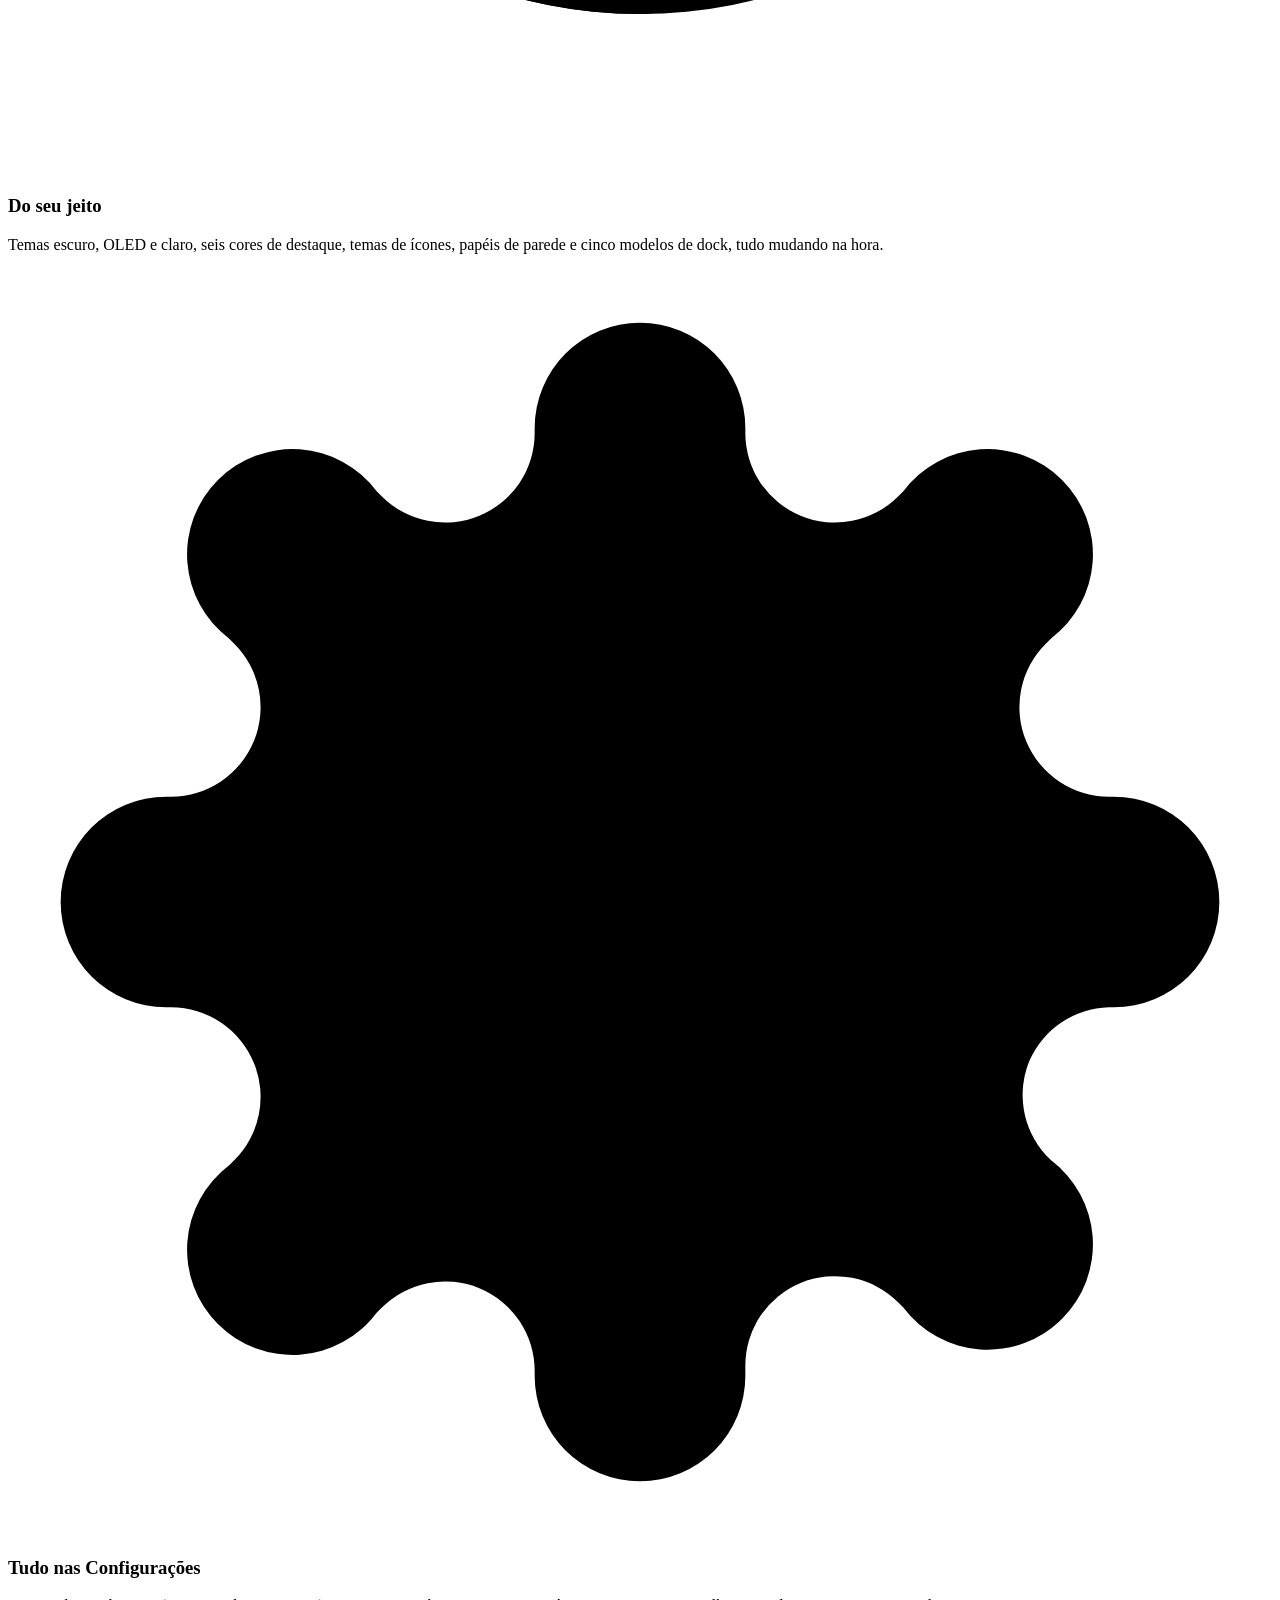
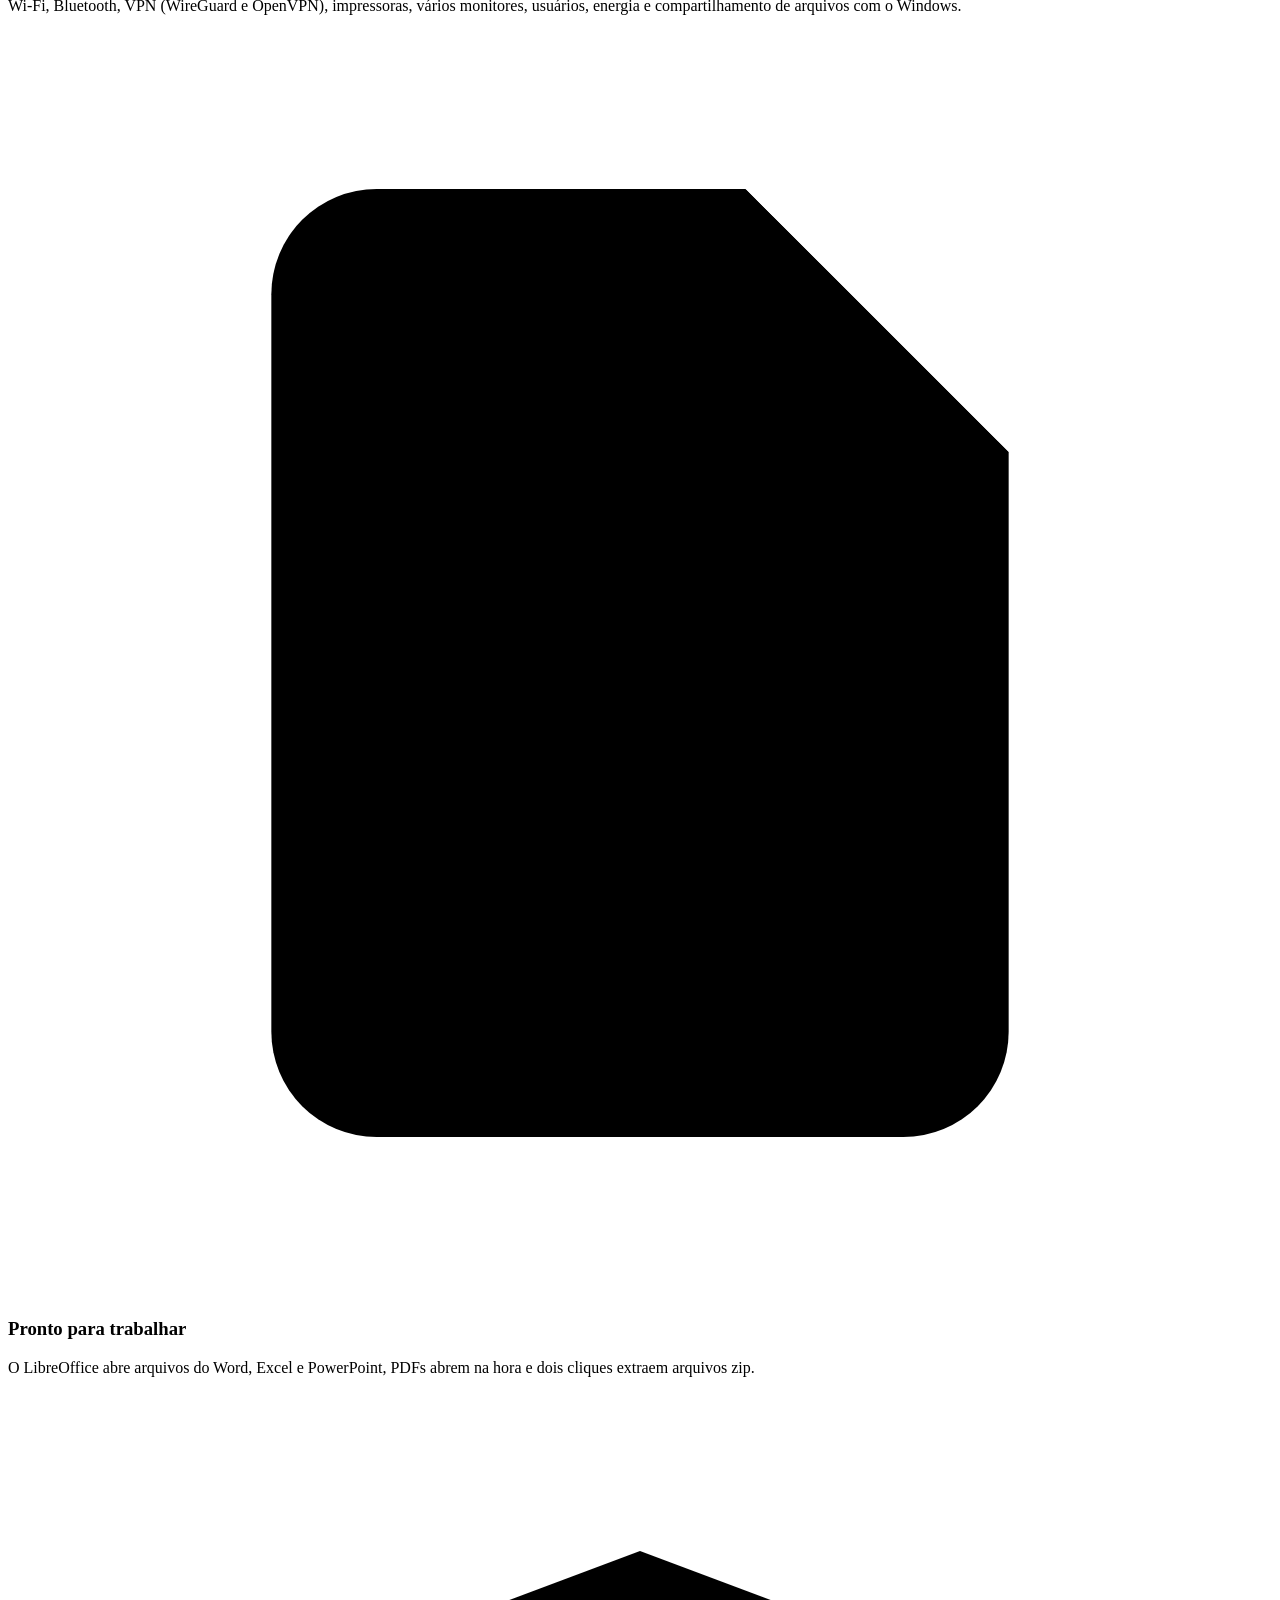
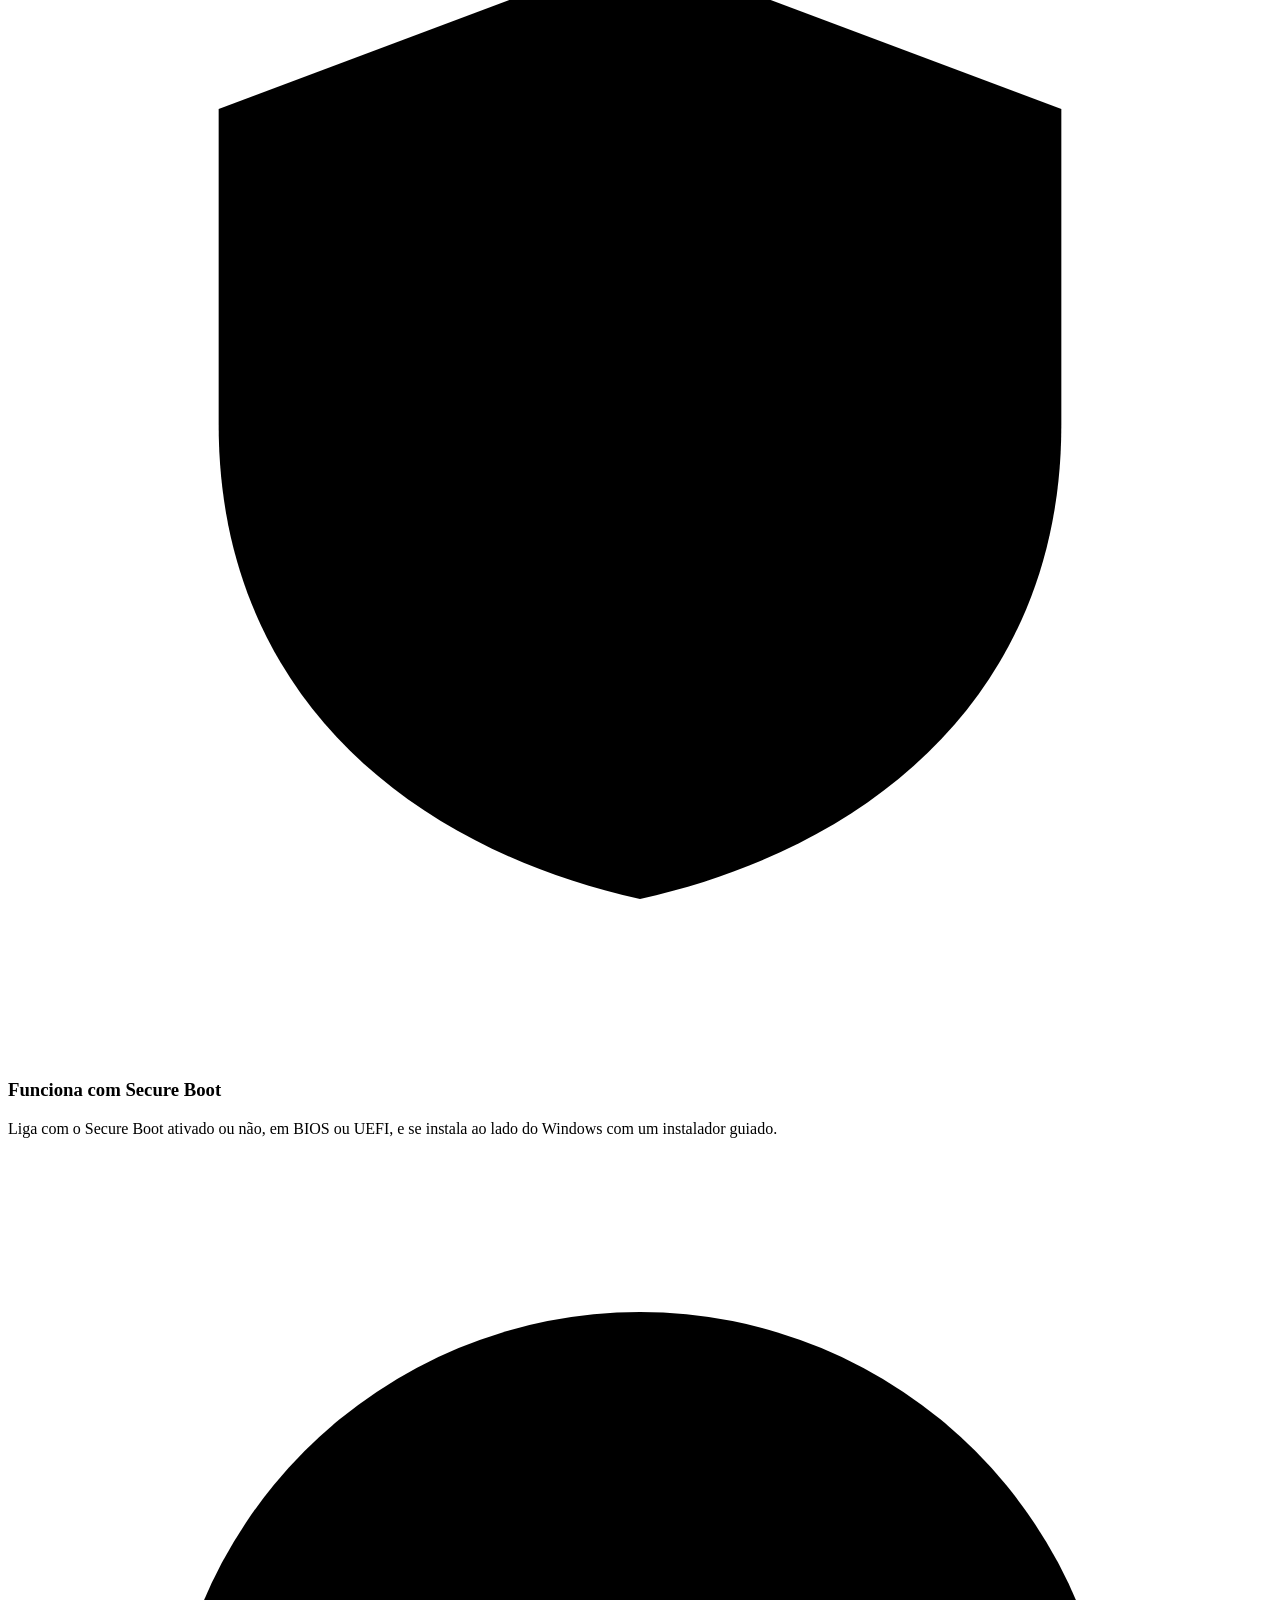
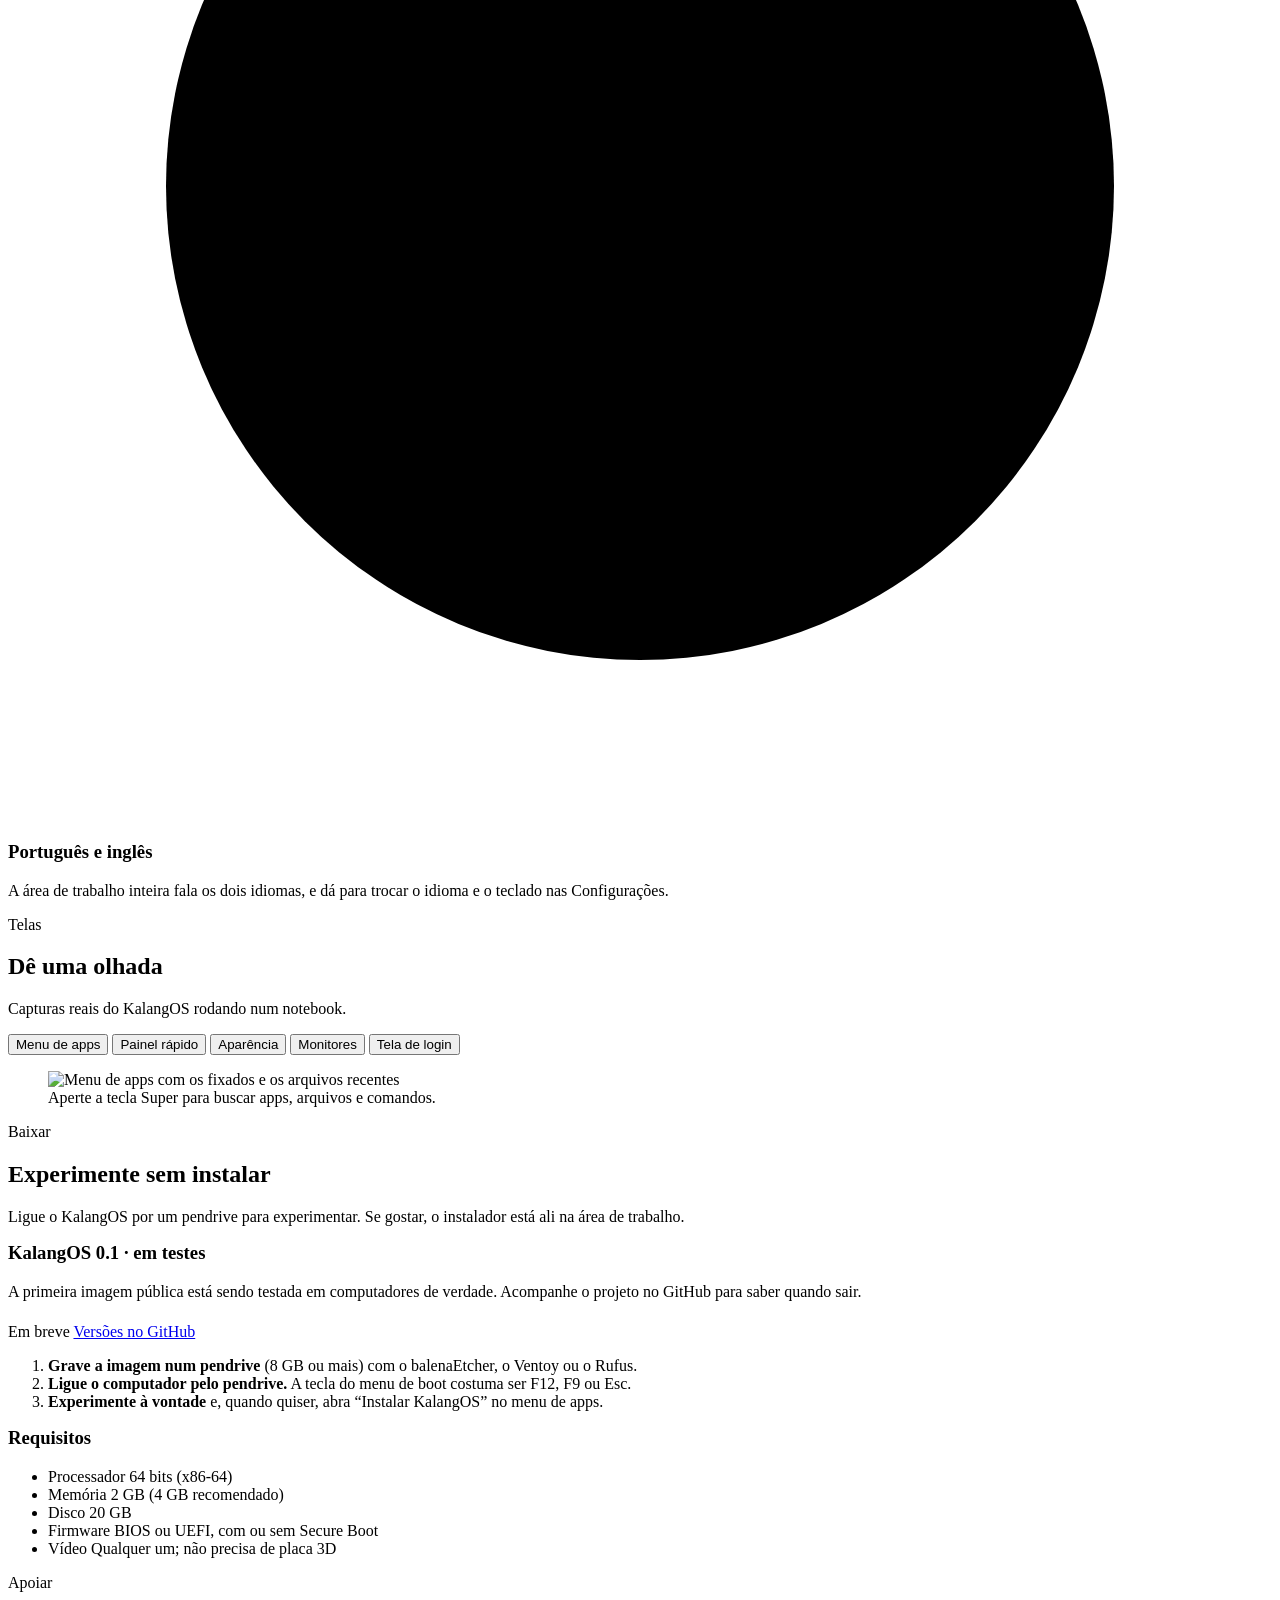
==== commit be45db7f: "feat: capturas reais do sistema e navegação melhor - Capturas do KalangOS real (notebook 1366×768) n" ====
--- a/public/pt/index.html
+++ b/public/pt/index.html
@@ -28,12 +28,13 @@
 <header class="nav">
   <div class="wrap">
     <a class="brand" href="/pt/"><img src="/assets/img/icon-64.png" alt="">KalangOS</a>
-    <ul>
+    <button class="menu" type="button" aria-expanded="false" aria-controls="nav-links" aria-label="Menu" data-open="Menu" data-close="Fechar menu"><svg viewBox="0 0 24 24" aria-hidden="true"><path d="M4 7h16M4 12h16M4 17h16"/></svg></button>
+    <ul id="nav-links">
       <li><a href="#features">Recursos</a></li>
       <li><a href="#screenshots">Telas</a></li>
       <li><a href="#download">Baixar</a></li>
+      <li><a href="#donate">Apoiar</a></li>
       <li><a href="#community">Comunidade</a></li>
-      <li><a href="#donate">Apoiar</a></li>
     </ul>
     <a class="lang" href="/" hreflang="en" lang="en" title="View in English">EN</a>
   </div>
@@ -56,7 +57,7 @@
       </a>
     </div>
     <p class="status"><b>●</b> Versão 0.1 em testes</p>
-    <div class="shot"><img src="/assets/img/desktop.webp" alt="Área de trabalho do KalangOS com o gerenciador de arquivos, um terminal e a dock" width="1600" height="1000"></div>
+    <div class="shot"><img src="/assets/img/desktop.webp" alt="Área de trabalho do KalangOS com a dock e o papel de parede do Kalango" width="1366" height="768"></div>
   </div>
 </section>
 
@@ -119,27 +120,20 @@
   <div class="wrap">
     <p class="label">Telas</p>
     <h2>Dê uma olhada</h2>
-    <p class="intro">Todas as telas abaixo são desenhadas pela própria área de trabalho do KalangOS.</p>
+    <p class="intro">Capturas reais do KalangOS rodando num notebook.</p>
     <div class="tabs" role="tablist" aria-label="Telas">
       <button role="tab" aria-selected="true" aria-controls="g-launcher">Menu de apps</button>
       <button role="tab" aria-selected="false" aria-controls="g-quick">Painel rápido</button>
       <button role="tab" aria-selected="false" aria-controls="g-appearance">Aparência</button>
-      <button role="tab" aria-selected="false" aria-controls="g-light">Tema claro</button>
       <button role="tab" aria-selected="false" aria-controls="g-displays">Monitores</button>
       <button role="tab" aria-selected="false" aria-controls="g-login">Tela de login</button>
     </div>
     <div class="gallery">
-      <figure id="g-launcher" role="tabpanel"><div class="shot"><img src="/assets/img/launcher.webp" alt="Menu de apps com os fixados e os arquivos recentes" width="1600" height="1000" loading="lazy"></div><figcaption>Aperte a tecla Super para buscar apps, arquivos e comandos.</figcaption></figure>
-      <figure id="g-quick" role="tabpanel" hidden><div class="shot"><img src="/assets/img/quick-settings.webp" alt="Painel rápido" width="1600" height="1000" loading="lazy"></div><figcaption>Volume, brilho, Wi-Fi, Bluetooth e energia a um clique da barra superior.</figcaption></figure>
-      <figure id="g-appearance" role="tabpanel" hidden><div class="shot"><img src="/assets/img/appearance.webp" alt="Configurações de aparência" width="1600" height="1000" loading="lazy"></div><figcaption>Temas, cores de destaque e papéis de parede mudam o sistema inteiro na hora.</figcaption></figure>
-      <figure id="g-light" role="tabpanel" hidden><div class="shot"><img src="/assets/img/light.webp" alt="Área de trabalho com o tema claro e destaque roxo" width="1600" height="1000" loading="lazy"></div><figcaption>Prefere claro? O tema claro está a um clique.</figcaption></figure>
-      <figure id="g-displays" role="tabpanel" hidden><div class="shot"><img src="/assets/img/displays.webp" alt="Configurações de monitores com duas telas" width="1600" height="1000" loading="lazy"></div><figcaption>Arrume vários monitores arrastando. Se a tela apagar, a mudança volta sozinha.</figcaption></figure>
-      <figure id="g-login" role="tabpanel" hidden><div class="shot"><img src="/assets/img/login.webp" alt="Tela de login" width="1600" height="1000" loading="lazy"></div><figcaption>Uma tela de login no mesmo estilo do resto do sistema.</figcaption></figure>
-    </div>
-    <div class="docks">
-      <figure><img src="/assets/img/dock-3d.webp" alt="Dock com ícones 3D e cantos de pílula" loading="lazy"><figcaption>Dock de vidro 3D</figcaption></figure>
-      <figure><img src="/assets/img/dock-tiles.webp" alt="Dock com ladrilhos coloridos" loading="lazy"><figcaption>Ladrilhos coloridos</figcaption></figure>
-      <figure><img src="/assets/img/dock-minimal.webp" alt="Dock mínima e transparente" loading="lazy"><figcaption>Mínima</figcaption></figure>
+      <figure id="g-launcher" role="tabpanel"><div class="shot"><img src="/assets/img/launcher.webp" alt="Menu de apps com os fixados e os arquivos recentes" width="1366" height="768" loading="lazy"></div><figcaption>Aperte a tecla Super para buscar apps, arquivos e comandos.</figcaption></figure>
+      <figure id="g-quick" role="tabpanel" hidden><div class="shot"><img src="/assets/img/quick-settings.webp" alt="Painel rápido" width="1366" height="768" loading="lazy"></div><figcaption>Volume, brilho, Wi-Fi, Bluetooth e energia a um clique da barra superior.</figcaption></figure>
+      <figure id="g-appearance" role="tabpanel" hidden><div class="shot"><img src="/assets/img/appearance.webp" alt="Configurações de aparência" width="1366" height="768" loading="lazy"></div><figcaption>Tema de vidro, OLED ou claro e seis cores de destaque mudam o sistema inteiro na hora.</figcaption></figure>
+      <figure id="g-displays" role="tabpanel" hidden><div class="shot"><img src="/assets/img/displays.webp" alt="Configurações de monitores" width="1366" height="768" loading="lazy"></div><figcaption>Arrume vários monitores arrastando. Se a tela apagar, a mudança volta sozinha.</figcaption></figure>
+      <figure id="g-login" role="tabpanel" hidden><div class="shot"><img src="/assets/img/login.webp" alt="Tela de login" width="1366" height="768" loading="lazy"></div><figcaption>Uma tela de login no mesmo estilo do resto do sistema.</figcaption></figure>
     </div>
   </div>
 </section>
@@ -254,6 +248,7 @@
   </div>
 </footer>
 
+<p class="sr-only" role="status" aria-live="polite" id="live"></p>
 <script src="/assets/js/site.js" defer></script>
 </body>
 </html>
